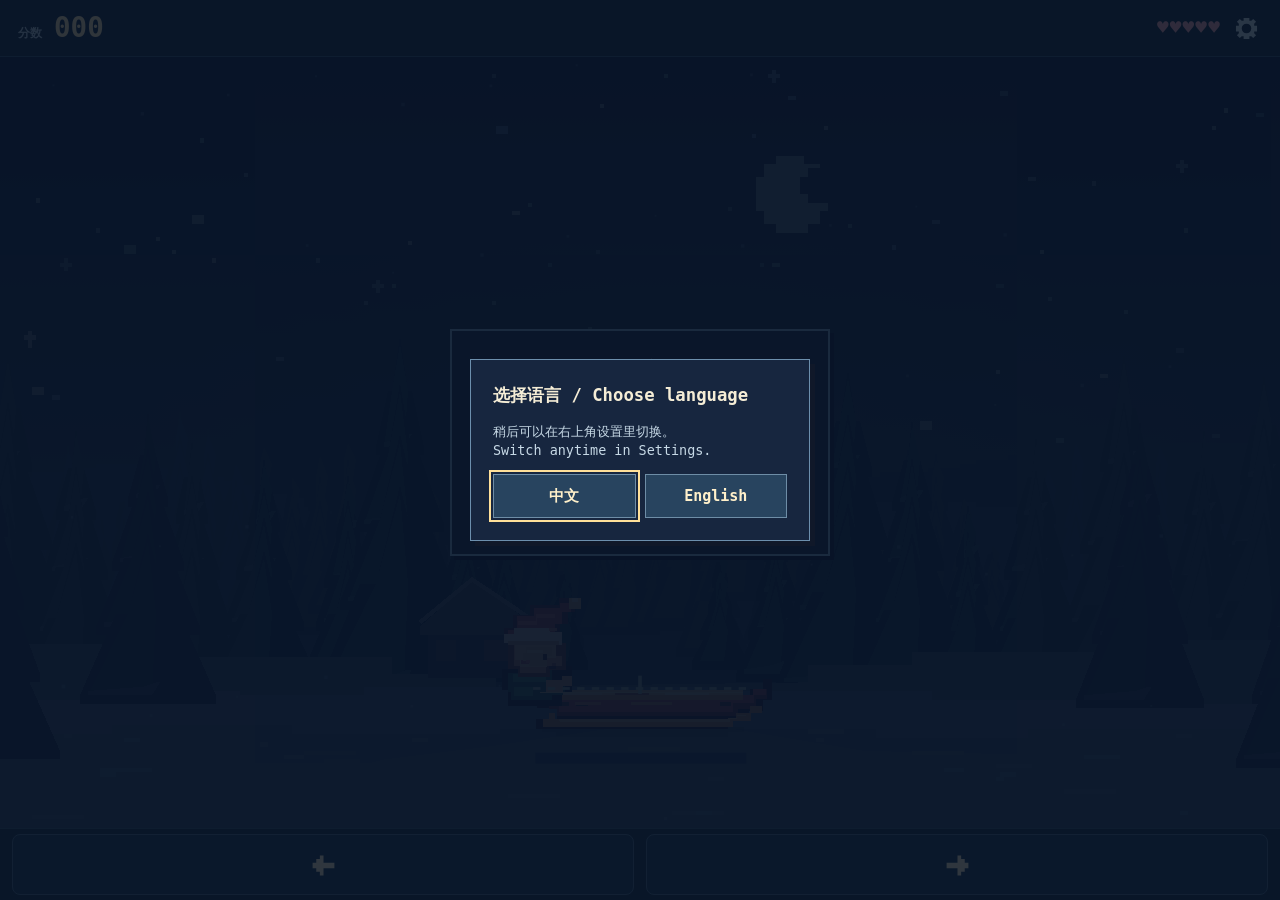
==== index.html @ 5250fb51 "Release bilingual Gingerbread Builder and its winter village finale" ====
<!doctype html>
<html lang="zh-CN"><head><meta charset="utf-8"><meta name="viewport" content="width=device-width,initial-scale=1,viewport-fit=cover"><meta name="theme-color" content="#11162b"><meta name="description" content="推着小精灵的雪橇，在雪夜垒起一棵圣诞树。"><title>松针雪夜 · 垒树挑战</title><link rel="icon" href="./assets/pixel-leaf.svg" type="image/svg+xml"><link rel="stylesheet" href="./style.css?v=gingerbread-20"><script defer src="./game-core.js?v=journey-18"></script><script defer src="./locale.js?v=gingerbread-20"></script><script defer src="./share.js?v=quiet-17"></script><script defer src="./journey-finale.js?v=journey-18"></script><script defer src="./game.js?v=gingerbread-20"></script></head>
<body><main class="shell" id="shell">
<header class="mast"><h1 class="brand" data-l10n="brand">松针雪夜</h1><details id="settingsMenu" class="settings-menu"><summary id="settingsToggle" data-l10n-aria="settings" aria-label="设置"><svg viewBox="0 0 24 24" width="23" height="23" aria-hidden="true"><path fill="currentColor" d="M9 1h6v3h2l2-2 3 3-2 2v2h3v6h-3v2l2 2-3 3-2-2h-2v3H9v-3H7l-2 2-3-3 2-2v-2H1V9h3V7L2 5l3-3 2 2h2zm3 6a5 5 0 1 0 0 10 5 5 0 0 0 0-10"/></svg></summary><div class="settings"><button class="help-toggle" type="button" id="helpToggle" aria-expanded="false" aria-controls="rules"><span data-l10n="help">玩法</span></button><label class="sense" for="sensitivity"><span data-l10n="sensitivity">灵敏度</span> <select id="sensitivity" data-l10n-aria="sensitivity"><option value="low" data-l10n="low">低</option><option value="medium" selected data-l10n="medium">标准</option><option value="high" data-l10n="high">高</option></select></label><button id="languageToggle" class="language-toggle" type="button" aria-label="选择语言" data-l10n-aria="language" aria-haspopup="dialog" aria-controls="languagePicker" aria-expanded="false"><span aria-hidden="true">🌐</span><span id="languageBadge" aria-hidden="true">中</span></button><button id="sound" class="sound" type="button" aria-pressed="false" aria-label="打开声音">♫ <span>静音</span></button><button type="button" id="focusToggle" class="focus-toggle" aria-pressed="false" aria-label="打开放大模式">↗</button></div></details></header>
<section class="stage">
<div class="play">
<div class="frame">
<div class="screen" id="screen" data-scene="0">
<div class="journey-scenes" aria-hidden="true"><span class="journey-land journey-forest"></span><span class="journey-land journey-bridge"></span><span class="journey-land journey-village"></span><span class="journey-lit journey-forest-lit"></span><span class="journey-lit journey-bridge-lit"></span><span class="journey-lit journey-village-lit"></span></div>
<div class="readout"><div class="hud" aria-label="游戏状态" data-l10n-aria="hud"><div><span data-l10n="score">分数</span><b id="score">000</b></div><div><span data-l10n="combo">连击</span><b id="combo">0<span> / 4</span></b></div><div><span data-l10n="levels">层数</span><b id="progress">0<span> 层</span></b></div><div><span data-l10n="wobble">晃动</span><b id="risk">0<span>%</span></b></div></div>
<div class="chapter"><span id="hearts" aria-label="生命 5">♥♥♥♥♥</span><span id="wind">无风</span><b id="chapter">稳稳起步</b></div>
</div>

<button type="button" id="focusLanguageToggle" class="language-toggle focus-language" aria-label="选择语言" data-l10n-aria="language" aria-haspopup="dialog" aria-controls="languagePicker" aria-expanded="false"><span aria-hidden="true">🌐</span><span id="focusLanguageBadge" aria-hidden="true">中</span></button>
<div id="skillTip" class="skill-tip" role="status" aria-live="polite" aria-atomic="true" hidden><span id="skillTipIcon" aria-hidden="true"></span><div><strong id="skillTipTitle"></strong><small id="skillTipText"></small></div></div>
<div id="riskHint" class="risk-hint" role="status" aria-live="polite" aria-atomic="true" hidden></div>
<div class="buffs" id="buffs" hidden aria-hidden="true"></div>
<canvas id="field" aria-label="游戏场地：按左右键移动雪橇，用树顶接住松枝" data-l10n-aria="field" width="640" height="420"></canvas>
<div class="banner" id="banner" hidden aria-hidden="true"></div><div id="eventHud" class="event-hud" role="status" aria-live="polite" aria-atomic="true" hidden></div>
<canvas id="journeyFinale" width="640" height="420" aria-hidden="true" hidden></canvas>
<button id="skipFinale" class="skip-finale" type="button" data-l10n="skipFinale" hidden>跳过动画</button>
<div class="panel" id="panel"><div class="card">
<div id="panelIcon" class="panel-icon" hidden aria-hidden="true">✦</div>
<p id="panelTag" class="panel-tag" hidden></p>
<h2 id="panelTitle" data-l10n="readyTitle">垒得越高越好</h2>
<div id="resultScore" class="result-score" hidden><strong id="resultScoreValue">0</strong><span data-l10n="scoreUnit">分</span></div>
<p id="panelText" data-l10n="readyText">移动树顶，对准落下的松叶。</p>
<button id="start" type="button"><span data-l10n="start">开始垒树</span> <span aria-hidden="true">↗</span></button>
<a id="gingerbreadHome" class="workshop-home gingerbread-home" href="./gingerbread/" data-l10n="gingerbreadGame">搭姜饼屋</a>
<button id="workshopHome" class="workshop-home" type="button" aria-haspopup="dialog" aria-controls="workshopDialog" data-l10n="workshop">造树工坊</button>
<div id="shareActions" class="share-actions" hidden>
<button id="saveTree" type="button" aria-disabled="true"><span data-l10n="save">保存我的树</span></button>
<button id="shareTree" type="button" aria-disabled="true"><span data-l10n="share">分享</span></button>
</div>
<p id="shareStatus" class="share-status" role="status" hidden></p>
<label id="shareLinkLabel" class="share-link" hidden><span data-l10n="copy">复制游戏链接</span>
<input id="shareLink" type="url" readonly spellcheck="false">
</label>

<p id="panelFine" class="panel-fine"></p>
</div><canvas id="settlementTree" width="520" height="610" hidden aria-hidden="true"></canvas></div></div>
<div class="controls" id="controls"><button id="left" type="button" aria-label="向左移动" data-l10n-aria="left"><svg viewBox="0 0 16 16" aria-hidden="true"><path fill="currentColor" d="M2 7h2V5h2V3h2v4h6v3H8v4H6v-2H4v-2H2z"/></svg></button><p><span class="deskHint"><span data-l10n="keyboard">键盘</span> <kbd>←</kbd> <kbd>→</kbd> <span data-l10n="or">或</span> <kbd>A</kbd> <kbd>D</kbd></span><span class="touchHint" data-l10n="touch">点按或长按下方左右箭头</span></p><button id="right" type="button" aria-label="向右移动" data-l10n-aria="right"><svg viewBox="0 0 16 16" aria-hidden="true"><path fill="currentColor" d="M14 7h-2V5h-2V3H8v4H2v3h6v4h2v-2h2v-2h2z"/></svg></button></div>
</div><div class="footer"><span id="best">最高 0 层 · 最高 0 分</span></div><div id="announcer" class="sr" role="status"></div>
</div><aside class="rules" id="rules" hidden aria-labelledby="rulesTitle">
<div class="rail-head"><h2 id="rulesTitle" data-l10n="help">玩法</h2><button type="button" id="helpClose" aria-label="收起玩法" data-l10n-aria="closeHelp">×</button></div>
<div class="rule"><span class="badge leaf">✿</span><span><b data-l10n="rule1">树顶接叶</b><small data-l10n="rule1body">手机用下方箭头；松枝接得越准，分越高</small></span></div>
<div class="rule"><span class="badge coal">◒</span><span><b data-l10n="rule2">别让树倒</b><small data-l10n="rule2body">松叶漏接 −10 分、−1 心</small></span></div>
<div class="rule"><span class="badge light">✦</span><span><b data-l10n="rule3">4 连准触发彩灯雨</b><small data-l10n="rule3body">平时也会掉灯串；接住可挂树、加分并稳固</small></span></div>
<div class="rule"><span class="badge power-icon">◇</span><span><b data-l10n="rule4">压缩 · 加宽 · 吸附</b><small data-l10n="rule4body">用树顶接住道具，漏接不扣分</small></span></div>
<div class="rule"><span class="badge light">♢</span><span><b data-l10n="rule5">200 分后 · 随机访客</b><small data-l10n="rule5body">小心反转和冷色驯鹿；圣诞老人会推正树底</small></span></div>
</aside>
</section></main>
<dialog id="workshopDialog" class="workshop-dialog" aria-labelledby="workshopTitle">
  <header><div><h2 id="workshopTitle" data-l10n="workshop">造树工坊</h2><p id="workshopStatus">自由搭树，不计分。</p></div><button id="workshopBack" type="button">返回首页</button></header>
  <iframe id="workshopFrame" title="造树工坊" data-l10n-title="workshop"></iframe>
</dialog>
<dialog id="languagePicker" class="language-picker" aria-labelledby="languageTitle">
  <h2 id="languageTitle">选择语言 <span lang="en">/ Choose language</span></h2>
  <p>稍后可以在右上角设置里切换。<br><span lang="en">Switch anytime in Settings.</span></p>
  <div class="language-options"><button type="button" id="languageZH" lang="zh-CN">中文</button><button type="button" id="languageEN" lang="en">English</button></div>
  <button type="button" id="languageBack" class="language-back" data-l10n="cancel" hidden>返回</button>
</dialog></body></html>
---- style.css ----
:root {
  color-scheme: dark;
  --night: #11162b; --panel: #17253d; --tile: #1b3048; --rim: #5a7da1;
  --muted: #b4cddd; --ink: #fff1cb; --amber: #ffbd72; --ice: #a5cceb; --mint: #b8edbc;
  font-family: "Noto Sans Mono CJK SC","PingFang SC","Microsoft YaHei",ui-monospace,monospace;
}
*{box-sizing:border-box}
body{margin:0;min-height:100dvh;color:var(--ink);background:radial-gradient(ellipse at 80% 25%,#202642 0%,transparent 55%),#11162b;font-size:15px;line-height:1.52}
button{font:inherit;cursor:pointer}button:focus-visible{outline:3px solid #ffd18f;outline-offset:3px}
.shell{width:min(1240px,100%);padding:20px 45px 28px;margin:0 auto}
.mast{display:flex;justify-content:space-between;align-items:center;gap:12px;border-bottom:1px solid #3c4d72;padding-bottom:13px}
.brand{font-size:.78rem;letter-spacing:.16em;font-weight:750;color:var(--ice)}
.sound{min-height:36px;padding:3px 9px;border:1px solid #567497;color:var(--ink);background:#1b3048;white-space:nowrap;box-shadow:2px 2px 0 #0c172a;font-size:.72rem}
.stage{display:grid;grid-template-columns:minmax(215px,.64fr) minmax(0,1.66fr);gap:clamp(24px,4.7vw,66px);align-items:center;padding-top:clamp(23px,5vh,58px)}
.intro h1{font-size:clamp(2.7rem,5.8vw,5.3rem);font-weight:950;line-height:1.05;margin:0;letter-spacing:-.045em;color:var(--ink);text-shadow:4px 4px 0 #315381}
.intro h1 span{display:block;color:#a6cdeb}.dek{color:var(--muted);margin:18px 0 23px;font-size:clamp(.9rem,1.23vw,1.1rem)}
.rules{padding-top:11px;border-top:1px solid #3c5173}.rules h2{font-size:.77rem;color:var(--ice);margin:0 0 8px;letter-spacing:.18em}
.rule{display:flex;align-items:center;gap:9px;margin:7px 0;font-size:.78rem;line-height:1.26}.rule small{display:block;color:var(--muted);font-size:.67rem;margin-top:3px}
.badge{display:grid;place-items:center;flex:none;width:26px;height:26px;background:#233847;color:var(--mint);border:1px solid #5b957e}.badge.coal{background:#292b47;border-color:#777aac;color:#d5d8fc}.badge.light,.badge.power-icon{background:#3e353d;color:var(--amber);border-color:#986f64}
.play{min-width:0}.frame{border:1px solid var(--rim);background:var(--panel);padding:9px;box-shadow:5px 5px 0 #0c1425,0 15px 42px #090d19a0}
.hud{display:grid;grid-template-columns:repeat(4,minmax(0,1fr));gap:6px;margin-bottom:6px}
.hud>div{padding:5px 6px;background:var(--tile);border:1px solid #55789c;min-width:0;overflow:hidden}
.hud>div>span{display:block;color:#bad2e6;font-size:.67rem;font-weight:700}.hud b{font:bold clamp(.99rem,2.11vw,1.46rem)/1.16 ui-monospace,monospace;color:var(--ink);font-variant-numeric:tabular-nums}.hud b span{font-size:.62em;color:#c9dded;white-space:nowrap}.hud>div:nth-child(2) b,.hud>div:nth-child(4) b{color:var(--amber)}.hud b[data-alert=warn]{color:#ffe286}.hud b[data-alert=high]{color:#ffa995}
.chapter{display:flex;align-items:center;justify-content:space-between;min-height:27px;padding:3px 6px;background:#1d2b47;color:#bad5e8;font-size:.68rem;letter-spacing:.04em;margin-bottom:3px}.chapter b{color:#f9d492}.chapter #hearts{color:#ffaaaa;white-space:nowrap;letter-spacing:.08em}
.screen{position:relative;overflow:hidden;border:1px solid #6185a7;background:#1d355a url('./assets/pixel-forest.svg') center bottom/100% 100% no-repeat;image-rendering:pixelated}
.screen[data-stage="1"]{background-color:#426ea8;background-blend-mode:luminosity}.screen[data-stage="2"]{background-color:#47407d;background-blend-mode:luminosity}.screen[data-stage="3"]{background-color:#614c95;background-blend-mode:luminosity}
.screen canvas{display:block;width:100%;height:auto;aspect-ratio:640 / 420;touch-action:none;image-rendering:pixelated}
.panel{position:absolute;inset:0;display:grid;place-items:center;background:#0d153d96;padding:12px}.panel[hidden],.banner[hidden],.buffs[hidden]{display:none}
.card{background:#192a47;text-align:center;max-width:min(360px,95%);border:2px solid #7b9fc0;box-shadow:4px 4px 0 #0e1534;padding:clamp(11px,2.2vw,22px) clamp(13px,3vw,28px)}
.panel-icon[hidden],.panel-tag[hidden],.panel-fine:empty{display:none}.card h2{font-size:clamp(1.09rem,2.1vw,1.65rem);line-height:1.26;margin:3px 0;color:#ffebc0}.card #panelText{font-size:clamp(.75rem,1.2vw,.93rem);color:#c2d9ec;margin:6px 0 11px}.card button{min-height:42px;border:1px solid #ffdf9d;background:#ffbf75;color:#181f33;box-shadow:3px 3px 0 #936758;font-weight:900;padding:6px 13px}.card button:hover{background:#ffd797}.card button span{margin-left:7px}.panel-fine{font-size:.69rem;color:var(--muted);margin:10px 0 0}
.banner{position:absolute;top:8px;left:50%;transform:translateX(-50%);max-width:calc(100% - 14px);white-space:nowrap;border:1px solid #a8c4de;background:#192945;color:#ffcb7d;font-size:.77rem;font-weight:800;padding:4px 8px;box-shadow:3px 3px 0 #0f1733;pointer-events:none;z-index:1}
.buffs{display:flex;flex-direction:column;align-items:flex-start;gap:3px;position:absolute;z-index:1;top:6px;left:6px;pointer-events:none}.buffs span{font-size:.67rem;padding:2px 5px;color:#ffe6a4;border:1px solid #aa8c66;background:#1b2b47}.buffs .magnet{color:#b4f4d6;border-color:#7da9ac}.buffs:not([hidden]) + canvas + .banner{top:38px}
.controls{display:grid;grid-template-columns:125px minmax(0,1fr) 125px;gap:8px;align-items:center;margin-top:7px}.controls button{min-height:48px;font-weight:900;font-size:1.58rem;color:#ffebc2;background:#345a80;border:1px solid #678ab2;box-shadow:3px 3px 0 #526276;touch-action:none;user-select:none;display:grid;place-items:center}.controls button:hover,.controls button.held{background:#4b7195}.controls button.held{transform:translate(2px,2px);box-shadow:1px 1px 0 #526276}.controls svg{width:22px;height:22px;pointer-events:none}.controls p{font-size:.68rem;color:var(--muted);margin:0;text-align:center}.touchHint{display:none}kbd{color:#e2edf4;background:#30496a;border:1px solid #6c88aa;padding:1px 3px;font:inherit}.footer{display:flex;justify-content:flex-end;color:var(--ice);font-size:.67rem;margin-top:7px}.sr{position:absolute;width:1px;height:1px;padding:0;margin:-1px;overflow:hidden;clip:rect(0,0,0,0);white-space:nowrap;border:0}
@media(max-width:770px){
  .shell{padding:11px 14px 18px;max-width:570px}.mast{padding-bottom:6px}.brand{font-size:.68rem}.sound{min-height:32px}
  .stage{display:flex;flex-direction:column;align-items:stretch;gap:7px;padding-top:7px}.intro{display:contents}
  .intro h1{order:0;font-size:clamp(2rem,7vw,3.3rem);letter-spacing:.05em;text-shadow:3px 3px 0 #345379}.intro h1 span{display:inline}.dek{order:1;margin:0;font-size:.77rem}.dek br{display:none}
  .play{order:2}.rules{order:3}.rules h2{margin-bottom:4px}.rule{margin:4px 0}
  .frame{padding:6px;box-shadow:3px 3px 0 #0c1425,0 11px 30px #090d1970}.hud{gap:4px}.hud>div{padding:4px 4px}.hud>div>span{font-size:.61rem}
  .screen canvas{aspect-ratio:640 / 512}
  .controls{grid-template-columns:minmax(0,1fr) minmax(0,1fr);gap:6px;margin-top:6px}
  .controls #left{grid-column:1}.controls #right{grid-column:2}.controls button{min-height:60px;width:100%;font-size:1.65rem;font-weight:800}
  .controls p{grid-row:2;grid-column:1/-1}.controls .touchHint{display:inline}.controls .deskHint{display:none}
  .buffs span{font-size:.60rem}.banner{font-size:.69rem}
}
@media(max-width:350px){.shell{padding-inline:8px}.frame{padding:5px}.chapter{padding-inline:4px;letter-spacing:0}.hud b span{font-size:.52em}}
@media(pointer:coarse){.controls{grid-template-columns:minmax(0,1fr) minmax(0,1fr)}.controls #left{grid-column:1}.controls #right{grid-column:2}.controls button{min-height:60px;width:100%}.controls p{grid-row:2;grid-column:1/-1}.controls .touchHint{display:inline}.controls .deskHint{display:none}}
.settings{display:flex;align-items:center;gap:8px}.sense{display:flex;align-items:center;gap:5px;color:var(--ice);font-size:.72rem;white-space:nowrap}.sense select{min-height:35px;background:#1b3048;border:1px solid #567497;color:var(--ink);font-family:inherit;font-size:.74rem;font-weight:700;padding:3px 4px}.sense select:focus-visible{outline:2px solid #ffd18f;outline-offset:2px}.screen{background-size:100% calc(100% + 32px);background-position:center calc(100% + var(--pan,0px))}.controls button{touch-action:none}
@media(max-width:770px){.sense{font-size:.67rem}.sense select{min-height:32px}}

/* Focus layout: the stage, not the copy, owns the viewport. */
html,body{width:100%;height:100%;overflow:hidden;overscroll-behavior:none}body{background:#10172a}
.shell{width:100%;height:100vh;height:100dvh;max-width:none;margin:0;display:grid;grid-template-rows:auto minmax(0,1fr);padding:0;isolation:isolate}
.mast{position:relative;z-index:5;margin:0;padding:calc(4px + env(safe-area-inset-top,0px)) max(10px,env(safe-area-inset-right,0px)) 4px max(10px,env(safe-area-inset-left,0px));height:auto;min-height:42px;background:#17253e;border-color:#385674;gap:5px}
.mast .brand{margin:0;color:#f5f0d8;font-size:.87rem;letter-spacing:.05em;white-space:nowrap}.settings{gap:6px}.settings label{gap:3px}.settings button,.sense select{min-height:33px}.help-toggle,.rail-head button,.focus-toggle{border:1px solid #6086a7;color:var(--ink);background:#223f5d;padding:2px 8px;font-size:.76rem}
.stage{display:grid;grid-template-columns:minmax(0,1fr);gap:0;align-items:stretch;min-height:0;padding:0;position:relative}
.play{grid-area:1/1;margin:0;min-height:0;min-width:0;display:block}
.frame{height:100%;display:grid;grid-template-rows:minmax(0,1fr) auto;gap:0;border:0;background:#1a2d46;padding:0;box-shadow:none;min-height:0}
.screen{min-height:0;height:100%;border:0;overflow:hidden;background-color:#173050}
.screen canvas{width:100%;height:100%;min-height:0;aspect-ratio:auto;position:absolute;inset:0;display:block;touch-action:none}
.readout{position:absolute;top:8px;left:50%;transform:translateX(-50%);width:min(470px,calc(100% - 120px));z-index:3;pointer-events:none}
.hud{margin:0;gap:4px}.hud>div{padding:3px 6px;background:#142841e6;text-align:center;border-color:#54779c}.hud>div>span{font-size:.60rem}.hud b{font-size:clamp(.96rem,2.6vw,1.35rem)}
.chapter{padding:2px 3px;background:#132844b0;margin:2px 0 0;justify-content:space-between;gap:4px;min-height:22px}.chapter b{font-size:.62rem;color:#b5e7c1}.chapter #hearts{font-size:.74rem}
.focus-toggle{position:absolute;right:max(9px,env(safe-area-inset-right,0px));top:8px;z-index:4;width:43px;height:42px;font-size:1.25rem;padding:0}
.buffs{top:77px;left:9px;z-index:2}.banner,.buffs:not([hidden]) + canvas + .banner{top:78px;z-index:2}
.panel{z-index:2}.card{max-width:min(380px,92%)}.panel[hidden]{display:none}
.controls{display:grid;grid-template-columns:minmax(0,1fr) auto minmax(0,1fr);gap:7px;margin:0;padding:5px max(10px,env(safe-area-inset-right,0px)) calc(5px + env(safe-area-inset-bottom,0px)) max(10px,env(safe-area-inset-left,0px));background:#18273f;border-top:1px solid #527699}
.controls button{min-height:52px;min-width:0;width:100%;background:#31577e}.controls p{grid-column:auto;grid-row:auto;margin:0}.controls #left,.controls #right{grid-column:auto}
.footer{position:absolute;z-index:1;pointer-events:none;left:50%;transform:translateX(-50%);bottom:calc(64px + env(safe-area-inset-bottom,0px));margin:0;white-space:nowrap;font-size:.65rem;padding:2px 5px;background:#19344fd9;color:#f2efd6}
.rules[hidden]{display:none}.rules{grid-column:2;margin:0;padding:12px 12px 18px;background:#182741;color:#fff1cb;border:0;border-left:1px solid #53779a;overflow:auto;z-index:6}
.rail-head{display:flex;align-items:center;justify-content:space-between;gap:10px;padding-bottom:9px;border-bottom:1px solid #4d6f91;margin-bottom:13px}.rail-head h2{margin:0}.rail-head button{min-height:36px;min-width:38px;font-size:1.18rem}.rules .rule{margin:10px 0}
@media(min-width:900px){.shell.help-open:not(.focus-view) .stage{grid-template-columns:minmax(0,1fr) 230px}}
@media(max-width:899px){.rules{position:absolute;inset:0 0 auto auto;width:min(287px,100%);max-height:100%;box-shadow:-12px 15px 35px #0e1a2ebd}}
.focus-view{grid-template-rows:minmax(0,1fr)}.focus-view .mast{display:none}
.focus-view .screen .readout,.focus-view .screen .focus-toggle{top:calc(8px + env(safe-area-inset-top,0px))}
.focus-view .screen .buffs,.focus-view .screen .banner{top:calc(78px + env(safe-area-inset-top,0px))}
@media(max-width:620px){
 .mast .brand{font-size:.80rem}.settings button{padding-inline:6px;font-size:.68rem}.settings .sense{font-size:.65rem}.settings .sense select{font-size:.67rem}
 .readout{left:max(7px,env(safe-area-inset-left,0px));transform:none;width:calc(100% - 63px - env(safe-area-inset-right,0px) - env(safe-area-inset-left,0px));top:6px}
 .hud>div{padding:3px 2px}.hud b span{font-size:.54em}.chapter #wind{font-size:.60rem}
 .focus-toggle{top:6px;right:max(7px,env(safe-area-inset-right,0px))}
 .buffs{top:71px;left:6px}.banner,.buffs:not([hidden]) + canvas + .banner{top:98px}
 .controls{grid-template-columns:minmax(0,1fr) minmax(0,1fr);gap:8px;padding-top:4px;padding-bottom:calc(4px + env(safe-area-inset-bottom,0px))}
 .controls #left{grid-column:1}.controls #right{grid-column:2}.controls p{display:none}.controls button{min-height:61px}
 .footer{bottom:calc(74px + env(safe-area-inset-bottom,0px))}
}
@media(max-width:350px){.chapter b{display:none}.settings .sense{font-size:0}.settings .sense select{font-size:.7rem}.settings .sense>span{font-size:.62rem}}
@media(max-height:470px) and (orientation:landscape){.mast{min-height:34px;padding-top:calc(2px + env(safe-area-inset-top,0px));padding-bottom:2px}.controls button{min-height:45px}.footer{bottom:calc(57px + env(safe-area-inset-bottom,0px))}}
.buffs .stable{color:#ffd98a;border-color:#d5ab6b}.buffs:has(.stable){width:calc(100% - 18px);flex-direction:row;flex-wrap:wrap}

/* V9 settlement remains usable in short landscape and with mobile safe-area. */
.panel.settlement-panel{overflow-y:auto;overscroll-behavior:contain;place-items:safe center;padding-block:9px}
.panel.settlement-panel .card{width:min(390px,100%);max-width:100%;padding:10px 12px;background:#192c46f7}
.panel.settlement-panel #panelTitle{margin-bottom:6px}
.panel.settlement-panel #panelText{margin:6px 0 9px;color:#ffcf89;font-weight:800}
#settlementTree{display:block;width:100%;height:clamp(58px,27dvh,184px);border:1px solid #617e9c;background:#163054}
#settlementTree[hidden],.share-actions[hidden],.share-status[hidden],.share-link[hidden]{display:none}
.share-actions{display:grid;grid-template-columns:minmax(0,1.55fr) minmax(0,1fr);gap:7px;margin:0 0 6px}
.share-actions button{min-height:44px;padding-inline:4px;font-size:.85rem}
.share-actions #shareTree{background:#345676;color:#f6ecd7;border-color:#87a8bf;box-shadow:3px 3px 0 #1d2e43}
.share-actions #shareTree:hover{background:#427099}
.share-actions button[aria-disabled="true"]{opacity:.63;cursor:default}
.panel.settlement-panel #start{min-height:44px;background:transparent;border-color:transparent;color:#c5d9eb;box-shadow:none;font-size:.80rem;text-decoration:underline}
.panel.settlement-panel #start:hover{color:#fff2d1}
.panel.settlement-panel .panel-fine{margin-top:2px}
.share-status{font-size:.73rem;margin:5px 0;line-height:1.4;color:#d5e6ee}
.share-link{display:flex;flex-direction:column;gap:3px;font-size:.73rem;text-align:left;margin:4px 0 6px}
.share-link input{background:#12253e;border:1px solid #87a8bf;color:#fff1cb;width:100%;font:inherit;padding:5px;min-height:34px}
@media(max-height:460px) and (orientation:landscape){
 .panel.settlement-panel .card{padding:5px 10px}
 #settlementTree{height:clamp(52px,20dvh,104px)}
 .panel.settlement-panel #panelTag,.panel.settlement-panel #panelIcon,.panel.settlement-panel #panelFine{display:none}
}

.event-hud{position:absolute;right:12px;top:120px;z-index:4;max-width:calc(100% - 24px);padding:7px 10px;border:1px solid #baffab;color:#e6ffcd;background:#202a3ef5;box-shadow:2px 2px #0a192b;font-size:clamp(.67rem,2.7vw,.87rem);font-weight:800;line-height:1.2;pointer-events:none}
.event-hud[hidden]{display:none}
.event-hud[data-kind="gold"],.event-hud[data-kind="santa"]{border-color:#fada91;color:#ffe7ad}
.event-hud[data-kind="blue"]{border-color:#a5cfff;color:#ebf7ff}
@media(max-height:530px) and (min-width:641px){.event-hud{top:86px}}

/* A warm pool behind the snow and stacked sprites, not over the catch guide or HUD. */
.screen::before{content:"";position:absolute;inset:0;pointer-events:none;background:radial-gradient(ellipse 66% 66% at 48% 71%,#ebb07833 0%,#f0aa7500 100%)}

/* Language selection is available without leaving a run, including in focus mode. */
.language-toggle{display:inline-flex;align-items:center;justify-content:center;gap:3px;min-height:33px;padding:0 6px;border:1px solid #567497;background:#192e48;color:#eef0da;font-size:.7rem;font-weight:800;white-space:nowrap}
.language-toggle:focus-visible,.language-picker button:focus-visible{outline:2px solid #ffe099;outline-offset:2px}
.focus-language{display:none}
.focus-view .focus-language{display:inline-flex;position:absolute;z-index:4;right:max(8px,env(safe-area-inset-right,0px));top:calc(48px + env(safe-area-inset-top,0px));min-width:35px;min-height:29px;padding:0 4px;flex-direction:column;gap:0;line-height:1}
.language-picker{margin:auto;max-width:calc(100% - 28px);width:340px;box-sizing:border-box;padding:22px;color:#f5edd6;background:#17263f;border:1px solid #6c8fad;box-shadow:5px 5px 0 #101829;font-family:inherit}
.language-picker::backdrop{background:#081426d6}
.language-picker h2{margin:0;font-size:1.08rem}.language-picker p{line-height:1.45;color:#c7d9e6;font-size:.84rem}
.language-options{display:grid;grid-template-columns:1fr 1fr;gap:9px}.language-options button,.language-back{min-height:44px;color:#fff0ca;background:#28445f;border:1px solid #6e8da6;font:inherit;font-weight:750}
.language-back{margin-top:10px;padding:0 12px}.language-back[hidden]{display:none}
html[lang="en"] .mast .brand{letter-spacing:0}
@media(max-width:420px){
 .mast .settings{gap:4px}.mast .brand{min-width:0;overflow:hidden;text-overflow:ellipsis}
 html[lang="en"] .mast .sound span{display:none}
 html[lang="en"] .sense>span{display:none}
 .language-toggle{min-width:38px}
}

.language-options button[aria-pressed="true"]{border-color:#ffda97;color:#fff7d9;background:#40516b}
.language-picker[data-fallback="true"][open]{position:fixed;z-index:9;inset:0;max-height:min-content;box-shadow:0 0 0 100vmax #081426d6,5px 5px #101829}

/* Long-pressing a direction should move the sled, not select the adjacent hints or record. */
.controls,.controls *,.footer,.footer *{-webkit-touch-callout:none;-webkit-user-select:none;user-select:none}

/* V17: keep the physical playfield untouched; the scenery fills its screen. */
:root{--v17-bg:#101d30;--v17-border:#354f67;--v17-gold:#ffc779}
.shell,.shell.focus-view{grid-template-rows:auto minmax(0,1fr)}
.mast,.focus-view .mast{display:flex;min-height:57px;padding:calc(4px + env(safe-area-inset-top,0px)) max(12px,env(safe-area-inset-right,0px)) 4px max(12px,env(safe-area-inset-left,0px));background:#142638;border-bottom-color:#355268;justify-content:flex-end}
.mast .brand{position:absolute;width:1px;height:1px;overflow:hidden;clip-path:inset(50%);white-space:nowrap}
.screen,.screen[data-stage]{background:#162c49 url('./assets/pixel-forest.svg') center bottom/cover no-repeat;background-blend-mode:normal}
@media (min-aspect-ratio:5/4) and (min-width:640px){
 .screen,.screen[data-stage]{background-image:url('./assets/pixel-winter-wide.svg?v=quiet-17');background-size:100% 100%}
}
.screen::before{background:radial-gradient(ellipse 64% 53% at 53% 77%,#ebae731c,transparent 100%)}
.readout,.focus-view .screen .readout{position:fixed;inset:calc(4px + env(safe-area-inset-top,0px)) max(59px,calc(54px + env(safe-area-inset-right,0px))) auto max(18px,env(safe-area-inset-left,0px));transform:none;width:auto;height:48px;display:flex;align-items:center;justify-content:space-between;z-index:8;gap:8px}
.hud{margin:0;display:block}.hud>div{display:flex;align-items:baseline;gap:12px;background:none;border:0;padding:0;text-align:left}
.hud>div:not(:first-child),.chapter #wind,.chapter #chapter,.focus-view .screen .focus-language,.focus-language,.footer{display:none}
.hud>div>span{font-size:.76rem;color:#bdd1db;white-space:nowrap}.hud b{font-size:clamp(1.42rem,2.5vw,1.72rem);color:#ffe4a9}
.chapter{margin:0;padding:0;background:none}.chapter #hearts{font-size:clamp(.95rem,3.7vw,1.21rem);color:#ffa9ae;letter-spacing:.06em}
.settings-menu{margin:0;position:relative}.settings-menu summary{display:grid;place-items:center;width:44px;height:44px;cursor:pointer;list-style:none;border:1px solid transparent;color:#dbe8ed;border-radius:6px}
.settings-menu summary::-webkit-details-marker{display:none}.settings-menu summary:hover,.settings-menu[open] summary{background:#203650;border-color:#577891}
.settings-menu summary:focus-visible{outline:2px solid #ffe099;outline-offset:2px}
.settings-menu .settings{position:absolute;right:0;top:calc(100% + 7px);z-index:10;display:grid;grid-template-columns:repeat(2,minmax(0,1fr));width:min(275px,calc(100vw - 24px));padding:10px;border:1px solid #536f88;border-radius:8px;background:#172c43;box-shadow:0 10px 30px #07111fc7;gap:8px}
.settings-menu:not([open]) .settings{display:none}
.settings-menu .settings button,.settings-menu select{width:100%;min-height:43px;color:#fff1cb;background:#203d58;border:1px solid #5b7991;font-size:.83rem;box-shadow:none}
.settings-menu .sense{grid-column:1/-1;justify-content:space-between;font-size:.86rem;padding:0 1px}
.settings-menu .sense>span,html[lang="en"] .settings-menu .sense>span,html[lang="en"] .settings-menu .sound span{display:inline;font-size:inherit}
.settings-menu .sense select{width:auto;min-width:88px}.settings-menu #focusToggle{position:static;inset:auto;z-index:auto;min-width:0;display:block;height:auto}
.shell.help-open:not(.focus-view) .stage{grid-template-columns:minmax(0,1fr)}
.rules{position:absolute;inset:8px 10px auto auto;z-index:9;width:min(310px,calc(100% - 20px));max-height:calc(100% - 16px);border:1px solid #53779a;border-radius:8px;box-shadow:0 12px 32px #07111fb7}
.controls{grid-template-columns:repeat(2,minmax(0,1fr));padding-inline:max(12px,env(safe-area-inset-left,0px)) max(12px,env(safe-area-inset-right,0px));gap:12px;background:#132437;border-color:#344f67}
.controls p{display:none}.controls button{border-radius:8px;border-color:#48647f;background:#1b354b;box-shadow:none;min-height:61px}
.controls button:hover,.controls button.held{background:#315471}.controls button.held{transform:none;box-shadow:inset 0 2px #081a2d}
.controls svg{width:29px;height:29px}
.skill-tip{--skill-accent:#a9efd7;position:absolute;z-index:7;top:16px;left:50%;transform:translateX(-50%);display:flex;align-items:center;gap:10px;width:max-content;max-width:calc(100% - 24px);padding:6px 11px;border:1px solid var(--skill-accent);border-radius:7px;color:var(--skill-accent);background:#142e3aee;pointer-events:none;line-height:1.3}
.skill-tip[hidden],.risk-hint[hidden],.result-score[hidden]{display:none}
.skill-tip>span{font:bold 1.24rem ui-monospace,monospace}.skill-tip>div{display:flex;flex-wrap:wrap;align-items:baseline;gap:2px 8px}.skill-tip strong,.skill-tip small{font-size:.77rem}.skill-tip small{color:#eff4e5}
.skill-tip[data-kind="compress"]{--skill-accent:#ffc1c8}.skill-tip[data-kind="wide"],.skill-tip[data-kind="stable"]{--skill-accent:#ffdf99}
.risk-hint{position:absolute;left:clamp(84px,var(--risk-x,50%),calc(100% - 84px));top:clamp(59px,var(--risk-y,51%),calc(100% - 15px));z-index:6;transform:translate(-50%,-100%);max-width:calc(100% - 18px);border:1px solid #f5c076;background:#342b31f0;color:#ffdb9d;padding:3px 9px;border-radius:5px;font-size:.74rem;font-weight:800;text-align:center;white-space:nowrap;pointer-events:none}
.risk-hint[data-kind="high"]{border-color:#ff9f8c;background:#542f2cf5;color:#ffe5c3}
.buffs,.focus-view .screen .buffs{left:12px;top:49px}.banner,.buffs:not([hidden]) + canvas + .banner,.focus-view .screen .banner{top:76px}.event-hud{top:101px}
.is-settlement .frame{grid-template-rows:minmax(0,1fr)}
.is-settlement .controls,.is-settlement .readout,.is-settlement #field,.is-settlement .footer,.is-settlement .risk-hint,.is-settlement .skill-tip{display:none}
.is-settlement .mast{justify-content:space-between}.is-settlement .mast .brand{position:static;clip-path:none;width:auto;height:auto;color:#fff0d2;font-size:1rem;overflow:visible}
.panel.settlement-panel{position:absolute;display:grid;grid-template-columns:minmax(280px,440px) minmax(260px,610px);grid-template-areas:"summary tree";align-items:center;align-content:center;justify-content:center;gap:clamp(12px,4vw,82px);background:transparent;padding:18px clamp(18px,5vw,82px);z-index:4}
.panel.settlement-panel .card{grid-area:summary;width:100%;max-width:440px;justify-self:center;border:1px solid #587389;border-radius:12px;background:#0e1c2fec;box-shadow:0 12px 28px #101f3290;padding:clamp(14px,2.7vw,27px);text-align:left}
.panel.settlement-panel #panelIcon,.panel.settlement-panel #panelTag,.panel.settlement-panel #panelFine{display:none}
.panel.settlement-panel #panelTitle{font-size:1.12rem;font-weight:800;line-height:1.15;color:#ffdfac}
.result-score{display:flex;gap:.55em;align-items:baseline;margin:2px 0 .1em;color:#ffe4a9}.result-score strong{font:800 clamp(2.6rem,7vw,4.8rem)/1.18 ui-monospace,monospace}.result-score>span{font-size:1.03rem;color:#ecc285}
.panel.settlement-panel #panelText{color:#cbdde0;font-weight:500;margin:4px 0 13px;line-height:1.35}
.panel.settlement-panel #start{width:100%;margin:2px 0 8px;min-height:48px;background:var(--v17-gold);border:1px solid #ffcc83;border-radius:6px;text-decoration:none;color:#1a2a40;font-size:1rem;box-shadow:none}.panel.settlement-panel #start:hover{background:#ffda9b}.panel.settlement-panel #start span{display:none}
.panel.settlement-panel .share-actions{grid-template-columns:repeat(2,minmax(0,1fr));margin:0;gap:8px}
.panel.settlement-panel .share-actions button{background:#18354d;color:#e9e6d9;border:1px solid #54748c;box-shadow:none;border-radius:5px}.panel.settlement-panel .share-actions button:hover{background:#305171}
.panel.settlement-panel .share-actions button span{margin:0}
.screen #settlementTree{grid-area:tree;position:relative;inset:auto;width:100%;height:min(74dvh,700px);min-height:0;max-height:100%;border:0;background:transparent;justify-self:center;touch-action:auto}
.screen #settlementTree[hidden]{display:none}
@media(max-width:690px) and (orientation:portrait){
 .panel.settlement-panel{grid-template-columns:minmax(0,410px);grid-template-rows:minmax(130px,1fr) auto;grid-template-areas:"tree" "summary";align-content:stretch;gap:7px;padding:8px max(12px,env(safe-area-inset-right,0px)) max(10px,env(safe-area-inset-bottom,0px)) max(12px,env(safe-area-inset-left,0px))}
 .screen #settlementTree{height:min(100%,45dvh);align-self:end}.panel.settlement-panel .card{padding:12px 15px}.panel.settlement-panel #panelText{margin-bottom:8px}
 .result-score strong{font-size:clamp(2.45rem,12vw,3.55rem)}
}
@media(max-height:480px) and (orientation:landscape){
 .mast,.focus-view .mast{min-height:43px;padding-block:2px}.readout,.focus-view .screen .readout{top:2px;height:39px}.settings-menu summary{width:40px;height:39px}.controls button{min-height:45px}
 .panel.settlement-panel{grid-template-columns:minmax(0,360px) minmax(0,420px);padding:8px 14px;gap:14px}.panel.settlement-panel .card{padding:10px 13px}.panel.settlement-panel #start{min-height:43px;margin-bottom:5px}.panel.settlement-panel #panelText{margin:4px 0 6px}.result-score strong{font-size:2.65rem}.screen #settlementTree{height:64dvh}
}
/* Focus mode gives these pixels back to the arena without hiding settings. */
.shell.focus-view:not(.is-settlement){grid-template-rows:minmax(0,1fr)}
.focus-view:not(.is-settlement) .mast{position:fixed;top:0;right:0;min-height:0;background:transparent;border:0}
.focus-view:not(.is-settlement) .skill-tip{top:calc(60px + env(safe-area-inset-top,0px))}
.focus-view:not(.is-settlement) .buffs{top:calc(91px + env(safe-area-inset-top,0px))}
.focus-view:not(.is-settlement) .banner{top:calc(118px + env(safe-area-inset-top,0px))}
.focus-view:not(.is-settlement) .event-hud{top:calc(143px + env(safe-area-inset-top,0px))}

/* V18: scenery changes behind the unchanged canvas; festival light is local. */
.journey-scenes,.journey-scenes > span{position:absolute;inset:0;pointer-events:none}
.journey-scenes{z-index:0;overflow:hidden}
.journey-scenes > span{background-position:center bottom;background-repeat:no-repeat;background-size:cover;opacity:0;transition:opacity .85s ease}
.journey-scenes .journey-forest{background-image:url('./assets/journey-forest.svg?v=journey-18')}
.journey-scenes .journey-bridge{background-image:url('./assets/journey-bridge.svg?v=journey-18')}
.journey-scenes .journey-village{background-image:url('./assets/journey-village.svg?v=journey-18')}
.journey-scenes .journey-forest-lit{background-image:url('./assets/journey-forest-lights.svg?v=journey-18')}
.journey-scenes .journey-bridge-lit{background-image:url('./assets/journey-bridge-lights.svg?v=journey-18')}
.journey-scenes .journey-village-lit{background-image:url('./assets/journey-village-lights.svg?v=journey-18')}
.screen[data-scene="0"] .journey-forest,.screen[data-scene="1"] .journey-bridge,.screen[data-scene="2"] .journey-village{opacity:1}
.journey-scenes .journey-lit{transition:opacity .38s ease-out}
.screen[data-festival-pulse][data-scene="0"] .journey-forest-lit,.screen[data-festival-pulse][data-scene="1"] .journey-bridge-lit,.screen[data-festival-pulse][data-scene="2"] .journey-village-lit{opacity:1}
@media (min-aspect-ratio:5/4) and (min-width:640px){.journey-scenes > span{background-size:100% 100%}}
.screen #field{z-index:1}.journey-scenes ~ .readout{pointer-events:none}
.screen #journeyFinale{position:absolute;inset:0;display:block;width:100%;height:100%;z-index:4;touch-action:auto;pointer-events:none}
.screen #journeyFinale[hidden],.skip-finale[hidden]{display:none}
.skip-finale{position:absolute;right:max(14px,env(safe-area-inset-right,0px));bottom:max(13px,env(safe-area-inset-bottom,0px));z-index:7;background:#1b2b428f;color:#ffe8bc;border:1px solid #a18364;border-radius:6px;min-height:42px;padding:0 13px;font-size:.86rem}
.skip-finale:hover{background:#374355}.skip-finale:focus-visible{outline-color:#f1ca8b}
.is-finale .frame{grid-template-rows:minmax(0,1fr)}
.is-finale .controls,.is-finale .readout,.is-finale .footer,.is-finale .banner,.is-finale .event-hud,.is-finale .buffs,.is-finale .risk-hint,.is-finale .skill-tip{display:none}
.is-finale .screen #field{visibility:hidden}
@media (prefers-reduced-motion:reduce){.journey-scenes > span{transition:none}}
/* The results stay in the village rather than jumping back to the last route. */
.is-settlement .journey-scenes .journey-land:not(.journey-village){opacity:0}
.is-settlement .journey-scenes .journey-village,
.is-settlement .journey-scenes .journey-village-lit{opacity:1}
.is-settlement .journey-scenes > span{transition:none}
@media (min-width:691px) and (min-height:481px){
 .is-settlement .screen #settlementTree{transform:translateY(clamp(10px,3.2vh,32px))}
}

/* A same-page workshop keeps the current run in memory while building a separate tree. */
.panel .workshop-home{display:inline-block;margin:8px 4px 0;min-height:44px;background:#203c55;color:#ffe3aa;border:1px solid #7893a3;box-shadow:none}
.panel .workshop-home:hover{background:#305677}.panel .workshop-home[hidden]{display:none}
.workshop-dialog{inset:0;margin:auto;width:min(1160px,calc(100vw - 20px));height:min(930px,calc(100dvh - 20px));max-width:none;max-height:none;box-sizing:border-box;padding:0;border:1px solid #527990;border-radius:11px;background:#14283e;color:#fff0d0;overflow:hidden}
.workshop-dialog[open]{display:grid;grid-template-rows:auto minmax(0,1fr)}
.workshop-dialog::backdrop{background:#0a172bd9}
.workshop-dialog[data-fallback=true]{position:fixed;z-index:15;box-shadow:0 0 0 100vmax #0a172bd9}
.workshop-dialog header{min-height:56px;padding:6px 12px;display:flex;align-items:center;justify-content:space-between;gap:10px;border-bottom:1px solid #466986;background:#172d45}
.workshop-dialog h2{font-size:1.03rem;margin:0}.workshop-dialog p{color:#b4cbd9;font-size:.78rem;line-height:1.2;margin:2px 0 0}
.workshop-dialog button{min-height:44px;min-width:96px;border:1px solid #7193a7;background:#264662;color:#ffe6ae;border-radius:5px;padding:5px 10px;font-weight:800;white-space:nowrap}
.workshop-dialog button:focus-visible{outline:2px solid #ffe29f;outline-offset:2px}
.workshop-dialog iframe{display:block;width:100%;height:100%;min-height:0;border:0;overscroll-behavior:contain}
@media(max-width:680px){.workshop-dialog{width:100vw;height:100dvh;border:0;border-radius:0}.workshop-dialog header{padding-top:calc(5px + env(safe-area-inset-top,0px));padding-left:max(9px,env(safe-area-inset-left,0px));padding-right:max(9px,env(safe-area-inset-right,0px))}}

.panel .gingerbread-home{font:inherit;font-weight:700;text-decoration:none;line-height:1.2;padding:12px 16px;border-radius:10px;background:#59423e;border-color:#bd9471}.panel .gingerbread-home:hover{background:#775645}.panel .gingerbread-home:focus-visible{outline:2px solid #ffe2aa;outline-offset:3px}
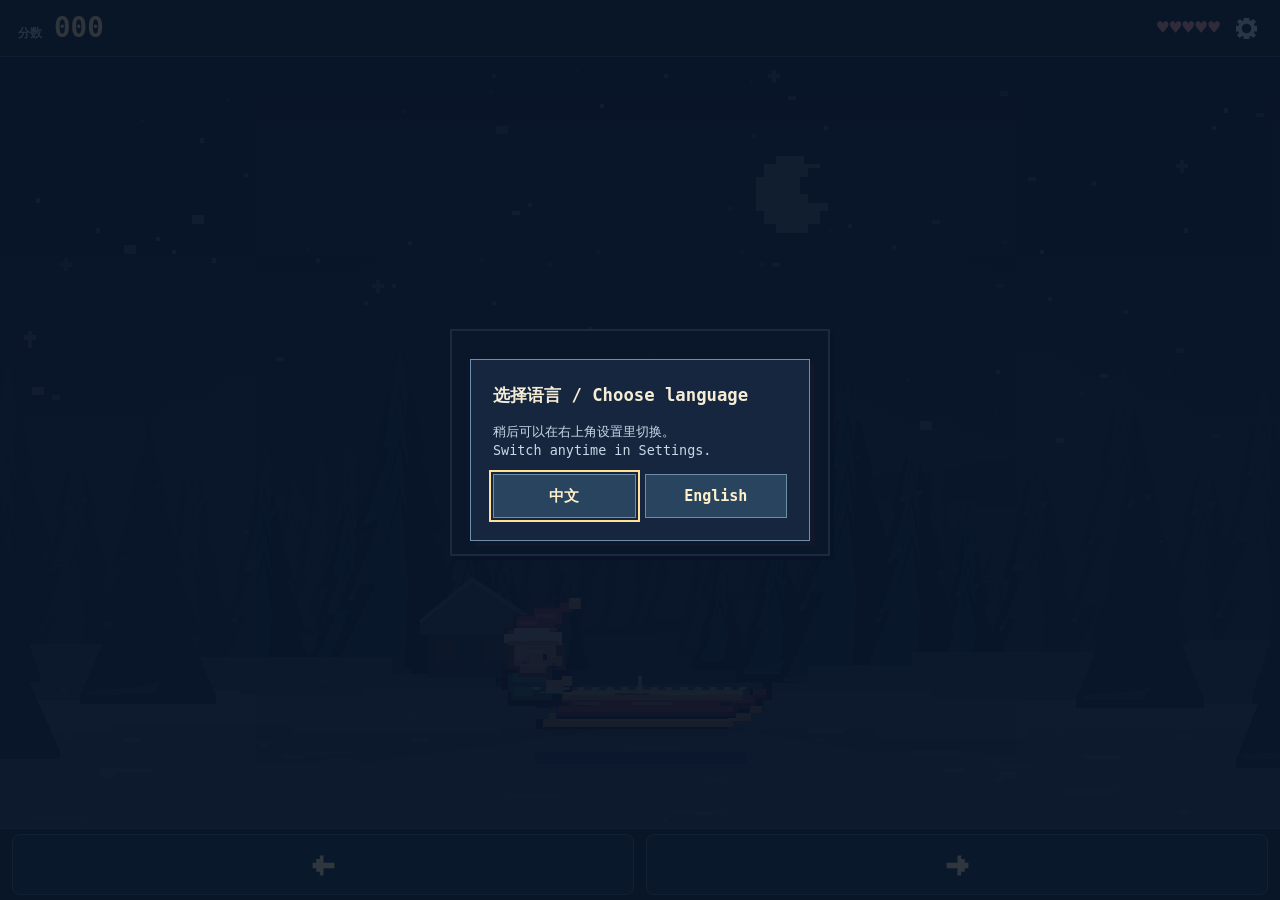
==== commit e2106b26: "Add original mode themes and independent audio settings" ====
--- a/index.html
+++ b/index.html
@@ -1,7 +1,7 @@
 <!doctype html>
-<html lang="zh-CN"><head><meta charset="utf-8"><meta name="viewport" content="width=device-width,initial-scale=1,viewport-fit=cover"><meta name="theme-color" content="#11162b"><meta name="description" content="推着小精灵的雪橇，在雪夜垒起一棵圣诞树。"><title>松针雪夜 · 垒树挑战</title><link rel="icon" href="./assets/pixel-leaf.svg" type="image/svg+xml"><link rel="stylesheet" href="./style.css?v=gingerbread-20"><script defer src="./game-core.js?v=journey-18"></script><script defer src="./locale.js?v=gingerbread-20"></script><script defer src="./share.js?v=quiet-17"></script><script defer src="./journey-finale.js?v=journey-18"></script><script defer src="./game.js?v=gingerbread-20"></script></head>
+<html lang="zh-CN"><head><meta charset="utf-8"><meta name="viewport" content="width=device-width,initial-scale=1,viewport-fit=cover"><meta name="theme-color" content="#11162b"><meta name="description" content="推着小精灵的雪橇，在雪夜垒起一棵圣诞树。"><title>松针雪夜 · 垒树挑战</title><link rel="icon" href="./assets/pixel-leaf.svg" type="image/svg+xml"><link rel="stylesheet" href="./style.css?v=audio-21"><script defer src="./game-core.js?v=journey-18"></script><script defer src="./locale.js?v=gingerbread-20"></script><script defer src="./share.js?v=quiet-17"></script><script defer src="./journey-finale.js?v=journey-18"></script><script defer src="./audio.js?v=audio-21" data-mode="tree"></script><script defer src="./game.js?v=audio-21"></script></head>
 <body><main class="shell" id="shell">
-<header class="mast"><h1 class="brand" data-l10n="brand">松针雪夜</h1><details id="settingsMenu" class="settings-menu"><summary id="settingsToggle" data-l10n-aria="settings" aria-label="设置"><svg viewBox="0 0 24 24" width="23" height="23" aria-hidden="true"><path fill="currentColor" d="M9 1h6v3h2l2-2 3 3-2 2v2h3v6h-3v2l2 2-3 3-2-2h-2v3H9v-3H7l-2 2-3-3 2-2v-2H1V9h3V7L2 5l3-3 2 2h2zm3 6a5 5 0 1 0 0 10 5 5 0 0 0 0-10"/></svg></summary><div class="settings"><button class="help-toggle" type="button" id="helpToggle" aria-expanded="false" aria-controls="rules"><span data-l10n="help">玩法</span></button><label class="sense" for="sensitivity"><span data-l10n="sensitivity">灵敏度</span> <select id="sensitivity" data-l10n-aria="sensitivity"><option value="low" data-l10n="low">低</option><option value="medium" selected data-l10n="medium">标准</option><option value="high" data-l10n="high">高</option></select></label><button id="languageToggle" class="language-toggle" type="button" aria-label="选择语言" data-l10n-aria="language" aria-haspopup="dialog" aria-controls="languagePicker" aria-expanded="false"><span aria-hidden="true">🌐</span><span id="languageBadge" aria-hidden="true">中</span></button><button id="sound" class="sound" type="button" aria-pressed="false" aria-label="打开声音">♫ <span>静音</span></button><button type="button" id="focusToggle" class="focus-toggle" aria-pressed="false" aria-label="打开放大模式">↗</button></div></details></header>
+<header class="mast"><h1 class="brand" data-l10n="brand">松针雪夜</h1><details id="settingsMenu" class="settings-menu"><summary id="settingsToggle" data-l10n-aria="settings" aria-label="设置"><svg viewBox="0 0 24 24" width="23" height="23" aria-hidden="true"><path fill="currentColor" d="M9 1h6v3h2l2-2 3 3-2 2v2h3v6h-3v2l2 2-3 3-2-2h-2v3H9v-3H7l-2 2-3-3 2-2v-2H1V9h3V7L2 5l3-3 2 2h2zm3 6a5 5 0 1 0 0 10 5 5 0 0 0 0-10"/></svg></summary><div class="settings"><button class="help-toggle" type="button" id="helpToggle" aria-expanded="false" aria-controls="rules"><span data-l10n="help">玩法</span></button><label class="sense" for="sensitivity"><span data-l10n="sensitivity">灵敏度</span> <select id="sensitivity" data-l10n-aria="sensitivity"><option value="low" data-l10n="low">低</option><option value="medium" selected data-l10n="medium">标准</option><option value="high" data-l10n="high">高</option></select></label><button id="languageToggle" class="language-toggle" type="button" aria-label="选择语言" data-l10n-aria="language" aria-haspopup="dialog" aria-controls="languagePicker" aria-expanded="false"><span aria-hidden="true">🌐</span><span id="languageBadge" aria-hidden="true">中</span></button><button id="music" class="sound" type="button" data-pine-audio="music" aria-pressed="true">背景音乐 · 开</button><button id="sound" class="sound" type="button" data-pine-audio="sfx" aria-pressed="true"><span>操作音效 · 开</span></button><button type="button" id="focusToggle" class="focus-toggle" aria-pressed="false" aria-label="打开放大模式">↗</button></div></details></header>
 <section class="stage">
 <div class="play">
 <div class="frame">
--- a/style.css
+++ b/style.css
@@ -261,3 +261,5 @@
 @media(max-width:680px){.workshop-dialog{width:100vw;height:100dvh;border:0;border-radius:0}.workshop-dialog header{padding-top:calc(5px + env(safe-area-inset-top,0px));padding-left:max(9px,env(safe-area-inset-left,0px));padding-right:max(9px,env(safe-area-inset-right,0px))}}
 
 .panel .gingerbread-home{font:inherit;font-weight:700;text-decoration:none;line-height:1.2;padding:12px 16px;border-radius:10px;background:#59423e;border-color:#bd9471}.panel .gingerbread-home:hover{background:#775645}.panel .gingerbread-home:focus-visible{outline:2px solid #ffe2aa;outline-offset:3px}
+
+.settings [data-pine-audio]{white-space:nowrap;min-height:42px;font-size:.79rem;padding:5px 8px}.settings [data-pine-audio][aria-pressed=false]{color:#aabdd2}
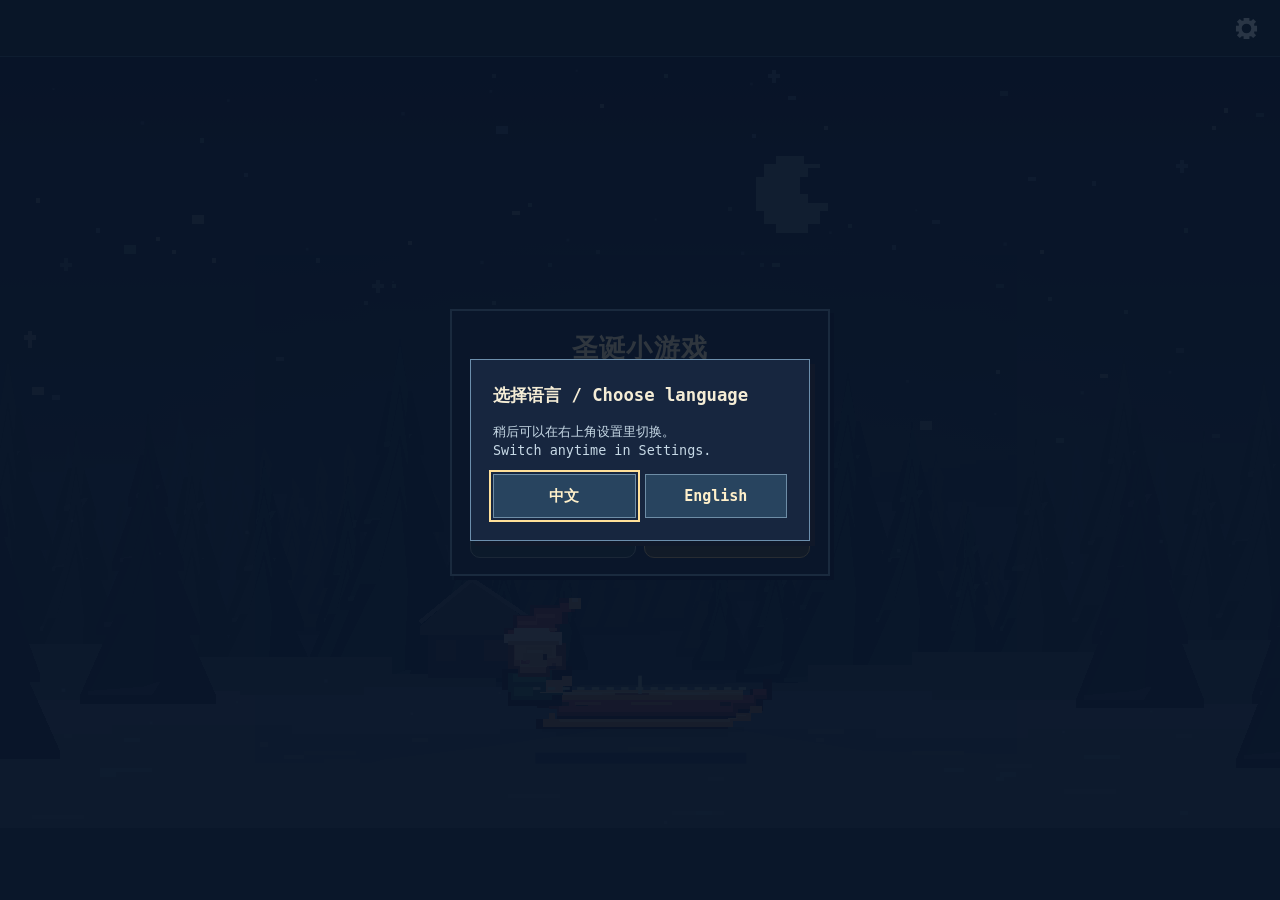
==== commit 5e769435: "Launch the Christmas Arcade hub and Gift Depot Defense" ====
--- a/index.html
+++ b/index.html
@@ -1,5 +1,5 @@
 <!doctype html>
-<html lang="zh-CN"><head><meta charset="utf-8"><meta name="viewport" content="width=device-width,initial-scale=1,viewport-fit=cover"><meta name="theme-color" content="#11162b"><meta name="description" content="推着小精灵的雪橇，在雪夜垒起一棵圣诞树。"><title>松针雪夜 · 垒树挑战</title><link rel="icon" href="./assets/pixel-leaf.svg" type="image/svg+xml"><link rel="stylesheet" href="./style.css?v=audio-21"><script defer src="./game-core.js?v=journey-18"></script><script defer src="./locale.js?v=gingerbread-20"></script><script defer src="./share.js?v=quiet-17"></script><script defer src="./journey-finale.js?v=journey-18"></script><script defer src="./audio.js?v=audio-21" data-mode="tree"></script><script defer src="./game.js?v=audio-21"></script></head>
+<html lang="zh-CN"><head><meta charset="utf-8"><meta name="viewport" content="width=device-width,initial-scale=1,viewport-fit=cover"><meta name="theme-color" content="#11162b"><meta name="description" content="松针雪夜圣诞小游戏合集。垒松树、造树工坊、搭姜饼屋与礼物仓保卫战。"><title>松针雪夜 · 圣诞小游戏</title><link rel="icon" href="./assets/pixel-leaf.svg" type="image/svg+xml"><link rel="stylesheet" href="./style.css?v=defense-25"><script defer src="./game-core.js?v=journey-18"></script><script defer src="./locale.js?v=defense-25"></script><script defer src="./share.js?v=quiet-17"></script><script defer src="./journey-finale.js?v=journey-18"></script><script defer src="./audio.js?v=audio-21" data-mode="tree"></script><script defer src="./game.js?v=defense-25"></script></head>
 <body><main class="shell" id="shell">
 <header class="mast"><h1 class="brand" data-l10n="brand">松针雪夜</h1><details id="settingsMenu" class="settings-menu"><summary id="settingsToggle" data-l10n-aria="settings" aria-label="设置"><svg viewBox="0 0 24 24" width="23" height="23" aria-hidden="true"><path fill="currentColor" d="M9 1h6v3h2l2-2 3 3-2 2v2h3v6h-3v2l2 2-3 3-2-2h-2v3H9v-3H7l-2 2-3-3 2-2v-2H1V9h3V7L2 5l3-3 2 2h2zm3 6a5 5 0 1 0 0 10 5 5 0 0 0 0-10"/></svg></summary><div class="settings"><button class="help-toggle" type="button" id="helpToggle" aria-expanded="false" aria-controls="rules"><span data-l10n="help">玩法</span></button><label class="sense" for="sensitivity"><span data-l10n="sensitivity">灵敏度</span> <select id="sensitivity" data-l10n-aria="sensitivity"><option value="low" data-l10n="low">低</option><option value="medium" selected data-l10n="medium">标准</option><option value="high" data-l10n="high">高</option></select></label><button id="languageToggle" class="language-toggle" type="button" aria-label="选择语言" data-l10n-aria="language" aria-haspopup="dialog" aria-controls="languagePicker" aria-expanded="false"><span aria-hidden="true">🌐</span><span id="languageBadge" aria-hidden="true">中</span></button><button id="music" class="sound" type="button" data-pine-audio="music" aria-pressed="true">背景音乐 · 开</button><button id="sound" class="sound" type="button" data-pine-audio="sfx" aria-pressed="true"><span>操作音效 · 开</span></button><button type="button" id="focusToggle" class="focus-toggle" aria-pressed="false" aria-label="打开放大模式">↗</button></div></details></header>
 <section class="stage">
@@ -22,12 +22,15 @@
 <div class="panel" id="panel"><div class="card">
 <div id="panelIcon" class="panel-icon" hidden aria-hidden="true">✦</div>
 <p id="panelTag" class="panel-tag" hidden></p>
-<h2 id="panelTitle" data-l10n="readyTitle">垒得越高越好</h2>
+<h2 id="panelTitle" data-l10n="readyTitle">圣诞小游戏</h2>
 <div id="resultScore" class="result-score" hidden><strong id="resultScoreValue">0</strong><span data-l10n="scoreUnit">分</span></div>
-<p id="panelText" data-l10n="readyText">移动树顶，对准落下的松叶。</p>
-<button id="start" type="button"><span data-l10n="start">开始垒树</span> <span aria-hidden="true">↗</span></button>
-<a id="gingerbreadHome" class="workshop-home gingerbread-home" href="./gingerbread/" data-l10n="gingerbreadGame">搭姜饼屋</a>
-<button id="workshopHome" class="workshop-home" type="button" aria-haspopup="dialog" aria-controls="workshopDialog" data-l10n="workshop">造树工坊</button>
+<p id="panelText" data-l10n="readyText">选一个小游戏，开始你的圣诞雪夜。</p>
+<div class="mode-grid">
+<button id="start" type="button" class="mode-card tree-mode"><span data-l10n="treeGame">垒松树</span><small data-l10n="treeDesc">接松枝，垒圣诞树</small></button>
+<a id="gingerbreadHome" class="workshop-home mode-card gingerbread-home" href="./gingerbread/"><span data-l10n="gingerbreadGame">搭姜饼屋</span><small data-l10n="gingerbreadDesc">接姜饼，拼出小屋</small></a>
+<button id="workshopHome" class="workshop-home mode-card workshop-mode" type="button" aria-haspopup="dialog" aria-controls="workshopDialog"><span data-l10n="workshop">造树工坊</span><small data-l10n="workshopDesc">自由造树和装饰</small></button>
+<a id="defenseHome" class="workshop-home mode-card defense-mode" href="./gift-defense/"><span data-l10n="defenseGame">礼物仓保卫战</span><small data-l10n="defenseDesc">布置防线，守住礼物</small></a>
+</div>
 <div id="shareActions" class="share-actions" hidden>
 <button id="saveTree" type="button" aria-disabled="true"><span data-l10n="save">保存我的树</span></button>
 <button id="shareTree" type="button" aria-disabled="true"><span data-l10n="share">分享</span></button>
--- a/style.css
+++ b/style.css
@@ -263,3 +263,28 @@
 .panel .gingerbread-home{font:inherit;font-weight:700;text-decoration:none;line-height:1.2;padding:12px 16px;border-radius:10px;background:#59423e;border-color:#bd9471}.panel .gingerbread-home:hover{background:#775645}.panel .gingerbread-home:focus-visible{outline:2px solid #ffe2aa;outline-offset:3px}
 
 .settings [data-pine-audio]{white-space:nowrap;min-height:42px;font-size:.79rem;padding:5px 8px}.settings [data-pine-audio][aria-pressed=false]{color:#aabdd2}
+/* Home only: a proper arcade menu. Existing pause/result cards and controls are unchanged. */
+.panel[data-mode=ready] .card{width:min(96%,605px);padding:17px 18px 16px}
+.panel[data-mode=ready] #panelTitle{letter-spacing:.045em}
+.panel[data-mode=ready] #panelText{margin:5px auto 11px;max-width:100%;font-size:.86rem}
+.panel[data-mode=ready] .mode-grid{display:grid;grid-template-columns:repeat(2,minmax(0,1fr));gap:8px}
+.panel[data-mode=ready] .mode-grid .mode-card{display:grid;grid-template-columns:32px minmax(0,1fr);grid-template-rows:auto auto;align-content:center;column-gap:8px;justify-items:start;min-height:74px;margin:0;padding:9px 9px 8px;width:100%;height:auto;text-align:left;text-decoration:none;border:1px solid #839296;border-radius:10px;line-height:1.16;white-space:normal;color:#ffecc6;box-shadow:none;background:#263d4c}
+.panel[data-mode=ready] .mode-grid .mode-card[hidden]{display:none}
+.panel[data-mode=ready] .mode-grid .mode-card:before{content:"";grid-column:1;grid-row:1/3;width:32px;height:32px;align-self:center;background:center / contain no-repeat;image-rendering:pixelated}
+.panel[data-mode=ready] .mode-grid .mode-card span{grid-column:2;font-size:.93rem;font-weight:800}
+.panel[data-mode=ready] .mode-grid .mode-card small{grid-column:2;line-height:1.24;font-size:.72rem;color:#cfddd8;margin-top:3px}
+.panel[data-mode=ready] .mode-grid .tree-mode{background:#264d43;border-color:#94b2a1}
+.panel[data-mode=ready] .mode-grid .tree-mode:before{background-image:url("./assets/arcade-tree.svg?v=runner-23")}
+.panel[data-mode=ready] .mode-grid .gingerbread-home{background:#5c4240;border-color:#c19b79}
+.panel[data-mode=ready] .mode-grid .gingerbread-home:before{background-image:url("./assets/arcade-cookie.svg?v=runner-23")}
+.panel[data-mode=ready] .mode-grid .workshop-mode:before{background-image:url("./assets/pixel-leaf.svg")}
+.panel[data-mode=ready] .mode-grid .mode-card:hover{filter:brightness(1.15)}
+@media(max-width:435px){.panel[data-mode=ready] .card{padding:13px 10px 12px}.panel[data-mode=ready] .mode-grid{gap:6px}.panel[data-mode=ready] .mode-grid .mode-card{min-height:70px;padding:7px 6px;grid-template-columns:24px minmax(0,1fr);column-gap:5px}.panel[data-mode=ready] .mode-grid .mode-card:before{width:24px;height:24px}.panel[data-mode=ready] .mode-grid .mode-card span{font-size:.82rem}.panel[data-mode=ready] .mode-grid .mode-card small{font-size:.64rem}}
+@media(max-height:520px) and (min-width:640px){.panel[data-mode=ready] .card{padding:7px 10px}.panel[data-mode=ready] .mode-grid .mode-card{min-height:48px;padding:4px 6px}}
+
+/* Keep reserved layout height but make the ready scene a quiet game hub. */
+.shell.is-arcade .readout,.shell.is-arcade #controls,.shell.is-arcade .footer{visibility:hidden;pointer-events:none}
+
+
+.panel[data-mode=ready] .mode-grid .defense-mode{background:#4b4937;border-color:#d1ae78}
+.panel[data-mode=ready] .mode-grid .defense-mode:before{background-image:url("./assets/sprite-santa.svg")}
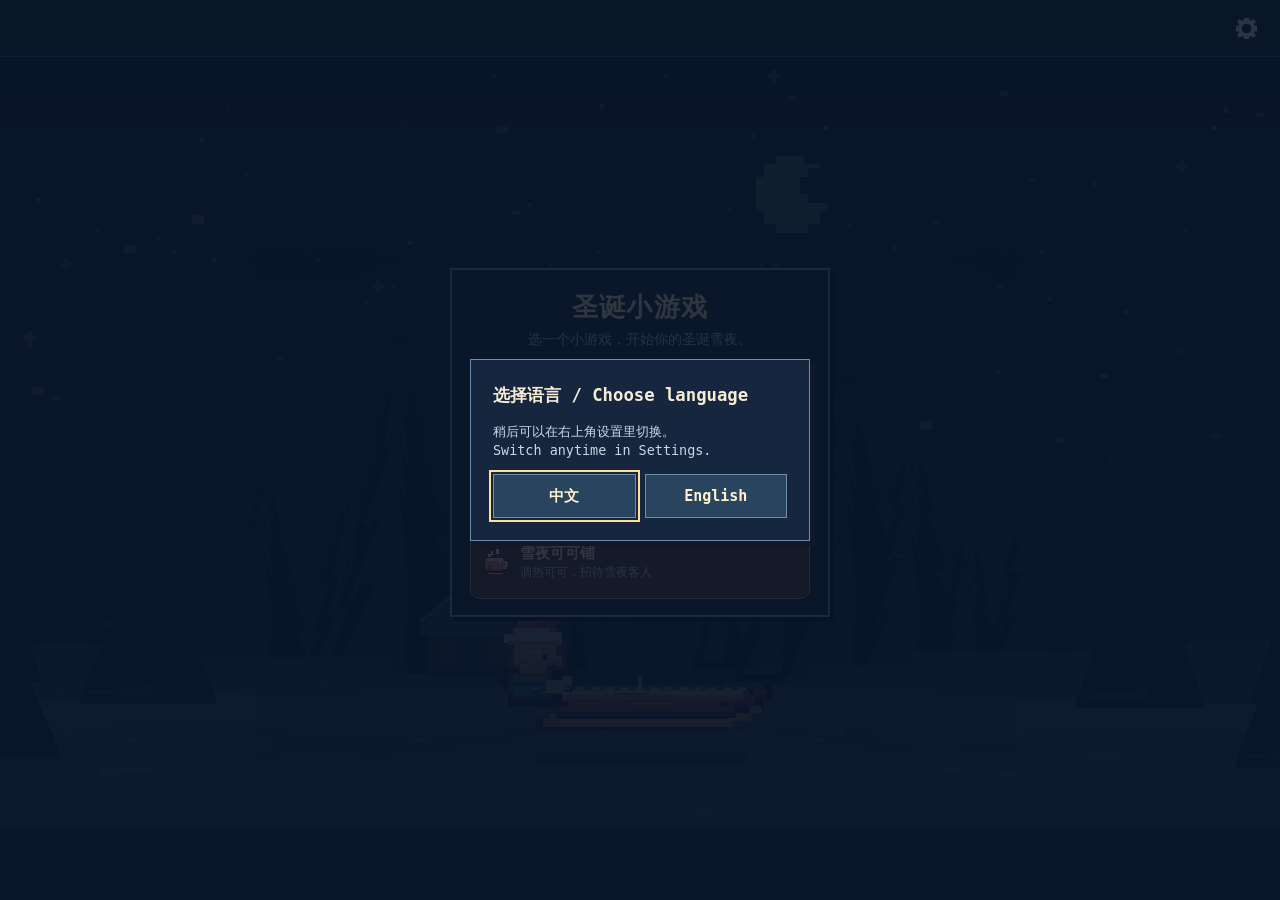
==== commit 3ee643f3: "Open the bilingual endless Snowy Cocoa Stand" ====
--- a/index.html
+++ b/index.html
@@ -1,5 +1,5 @@
 <!doctype html>
-<html lang="zh-CN"><head><meta charset="utf-8"><meta name="viewport" content="width=device-width,initial-scale=1,viewport-fit=cover"><meta name="theme-color" content="#11162b"><meta name="description" content="松针雪夜圣诞小游戏合集。垒松树、造树工坊、搭姜饼屋与礼物仓保卫战。"><title>松针雪夜 · 圣诞小游戏</title><link rel="icon" href="./assets/pixel-leaf.svg" type="image/svg+xml"><link rel="stylesheet" href="./style.css?v=defense-25"><script defer src="./game-core.js?v=journey-18"></script><script defer src="./locale.js?v=defense-25"></script><script defer src="./share.js?v=quiet-17"></script><script defer src="./journey-finale.js?v=journey-18"></script><script defer src="./audio.js?v=audio-21" data-mode="tree"></script><script defer src="./game.js?v=defense-25"></script></head>
+<html lang="zh-CN"><head><meta charset="utf-8"><meta name="viewport" content="width=device-width,initial-scale=1,viewport-fit=cover"><meta name="theme-color" content="#11162b"><meta name="description" content="松针雪夜圣诞小游戏合集。垒松树、造树工坊、搭姜饼屋、礼物仓保卫战与雪夜可可铺。"><title>松针雪夜 · 圣诞小游戏</title><link rel="icon" href="./assets/pixel-leaf.svg" type="image/svg+xml"><link rel="stylesheet" href="./style.css?v=cocoa-26"><script defer src="./game-core.js?v=journey-18"></script><script defer src="./locale.js?v=cocoa-26"></script><script defer src="./share.js?v=quiet-17"></script><script defer src="./journey-finale.js?v=journey-18"></script><script defer src="./audio.js?v=audio-21" data-mode="tree"></script><script defer src="./game.js?v=cocoa-26"></script></head>
 <body><main class="shell" id="shell">
 <header class="mast"><h1 class="brand" data-l10n="brand">松针雪夜</h1><details id="settingsMenu" class="settings-menu"><summary id="settingsToggle" data-l10n-aria="settings" aria-label="设置"><svg viewBox="0 0 24 24" width="23" height="23" aria-hidden="true"><path fill="currentColor" d="M9 1h6v3h2l2-2 3 3-2 2v2h3v6h-3v2l2 2-3 3-2-2h-2v3H9v-3H7l-2 2-3-3 2-2v-2H1V9h3V7L2 5l3-3 2 2h2zm3 6a5 5 0 1 0 0 10 5 5 0 0 0 0-10"/></svg></summary><div class="settings"><button class="help-toggle" type="button" id="helpToggle" aria-expanded="false" aria-controls="rules"><span data-l10n="help">玩法</span></button><label class="sense" for="sensitivity"><span data-l10n="sensitivity">灵敏度</span> <select id="sensitivity" data-l10n-aria="sensitivity"><option value="low" data-l10n="low">低</option><option value="medium" selected data-l10n="medium">标准</option><option value="high" data-l10n="high">高</option></select></label><button id="languageToggle" class="language-toggle" type="button" aria-label="选择语言" data-l10n-aria="language" aria-haspopup="dialog" aria-controls="languagePicker" aria-expanded="false"><span aria-hidden="true">🌐</span><span id="languageBadge" aria-hidden="true">中</span></button><button id="music" class="sound" type="button" data-pine-audio="music" aria-pressed="true">背景音乐 · 开</button><button id="sound" class="sound" type="button" data-pine-audio="sfx" aria-pressed="true"><span>操作音效 · 开</span></button><button type="button" id="focusToggle" class="focus-toggle" aria-pressed="false" aria-label="打开放大模式">↗</button></div></details></header>
 <section class="stage">
@@ -30,6 +30,7 @@
 <a id="gingerbreadHome" class="workshop-home mode-card gingerbread-home" href="./gingerbread/"><span data-l10n="gingerbreadGame">搭姜饼屋</span><small data-l10n="gingerbreadDesc">接姜饼，拼出小屋</small></a>
 <button id="workshopHome" class="workshop-home mode-card workshop-mode" type="button" aria-haspopup="dialog" aria-controls="workshopDialog"><span data-l10n="workshop">造树工坊</span><small data-l10n="workshopDesc">自由造树和装饰</small></button>
 <a id="defenseHome" class="workshop-home mode-card defense-mode" href="./gift-defense/"><span data-l10n="defenseGame">礼物仓保卫战</span><small data-l10n="defenseDesc">布置防线，守住礼物</small></a>
+<a id="cocoaHome" class="workshop-home mode-card cocoa-mode" href="./cocoa/"><span data-l10n="cocoaGame">雪夜可可铺</span><small data-l10n="cocoaDesc">调热可可，招待雪夜客人</small></a>
 </div>
 <div id="shareActions" class="share-actions" hidden>
 <button id="saveTree" type="button" aria-disabled="true"><span data-l10n="save">保存我的树</span></button>
--- a/style.css
+++ b/style.css
@@ -288,3 +288,6 @@
 
 .panel[data-mode=ready] .mode-grid .defense-mode{background:#4b4937;border-color:#d1ae78}
 .panel[data-mode=ready] .mode-grid .defense-mode:before{background-image:url("./assets/sprite-santa.svg")}
+
+.panel[data-mode=ready] .mode-grid .cocoa-mode{grid-column:1/-1;background:#594038;border-color:#c29b79}
+.panel[data-mode=ready] .mode-grid .cocoa-mode:before{background-image:url("./assets/arcade-cocoa.svg")}
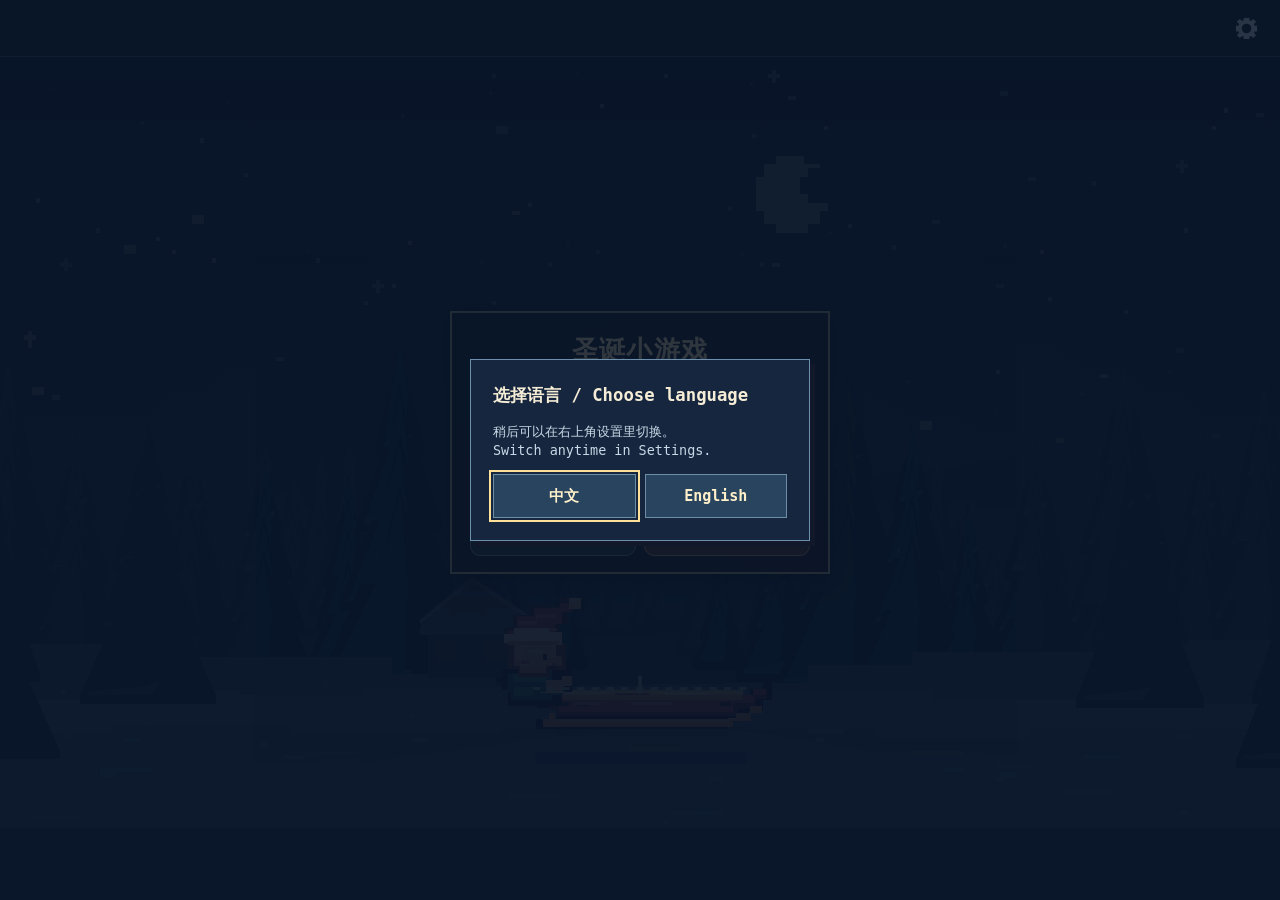
==== commit 6c33c211: "Temporarily take Gift Depot Defense offline and tidy the arcade" ====
--- a/index.html
+++ b/index.html
@@ -1,5 +1,5 @@
 <!doctype html>
-<html lang="zh-CN"><head><meta charset="utf-8"><meta name="viewport" content="width=device-width,initial-scale=1,viewport-fit=cover"><meta name="theme-color" content="#11162b"><meta name="description" content="松针雪夜圣诞小游戏合集。垒松树、造树工坊、搭姜饼屋、礼物仓保卫战与雪夜可可铺。"><title>松针雪夜 · 圣诞小游戏</title><link rel="icon" href="./assets/pixel-leaf.svg" type="image/svg+xml"><link rel="stylesheet" href="./style.css?v=cocoa-26"><script defer src="./game-core.js?v=journey-18"></script><script defer src="./locale.js?v=cocoa-26"></script><script defer src="./share.js?v=quiet-17"></script><script defer src="./journey-finale.js?v=journey-18"></script><script defer src="./audio.js?v=audio-21" data-mode="tree"></script><script defer src="./game.js?v=cocoa-26"></script></head>
+<html lang="zh-CN"><head><meta charset="utf-8"><meta name="viewport" content="width=device-width,initial-scale=1,viewport-fit=cover"><meta name="theme-color" content="#11162b"><meta name="description" content="松针雪夜圣诞小游戏合集。垒松树、造树工坊、搭姜饼屋与雪夜可可铺。"><title>松针雪夜 · 圣诞小游戏</title><link rel="icon" href="./assets/pixel-leaf.svg" type="image/svg+xml"><link rel="stylesheet" href="./style.css?v=arcade-28"><script defer src="./game-core.js?v=journey-18"></script><script defer src="./locale.js?v=cocoa-26"></script><script defer src="./share.js?v=quiet-17"></script><script defer src="./journey-finale.js?v=journey-18"></script><script defer src="./audio.js?v=audio-21" data-mode="tree"></script><script defer src="./game.js?v=cocoa-26"></script></head>
 <body><main class="shell" id="shell">
 <header class="mast"><h1 class="brand" data-l10n="brand">松针雪夜</h1><details id="settingsMenu" class="settings-menu"><summary id="settingsToggle" data-l10n-aria="settings" aria-label="设置"><svg viewBox="0 0 24 24" width="23" height="23" aria-hidden="true"><path fill="currentColor" d="M9 1h6v3h2l2-2 3 3-2 2v2h3v6h-3v2l2 2-3 3-2-2h-2v3H9v-3H7l-2 2-3-3 2-2v-2H1V9h3V7L2 5l3-3 2 2h2zm3 6a5 5 0 1 0 0 10 5 5 0 0 0 0-10"/></svg></summary><div class="settings"><button class="help-toggle" type="button" id="helpToggle" aria-expanded="false" aria-controls="rules"><span data-l10n="help">玩法</span></button><label class="sense" for="sensitivity"><span data-l10n="sensitivity">灵敏度</span> <select id="sensitivity" data-l10n-aria="sensitivity"><option value="low" data-l10n="low">低</option><option value="medium" selected data-l10n="medium">标准</option><option value="high" data-l10n="high">高</option></select></label><button id="languageToggle" class="language-toggle" type="button" aria-label="选择语言" data-l10n-aria="language" aria-haspopup="dialog" aria-controls="languagePicker" aria-expanded="false"><span aria-hidden="true">🌐</span><span id="languageBadge" aria-hidden="true">中</span></button><button id="music" class="sound" type="button" data-pine-audio="music" aria-pressed="true">背景音乐 · 开</button><button id="sound" class="sound" type="button" data-pine-audio="sfx" aria-pressed="true"><span>操作音效 · 开</span></button><button type="button" id="focusToggle" class="focus-toggle" aria-pressed="false" aria-label="打开放大模式">↗</button></div></details></header>
 <section class="stage">
@@ -29,7 +29,6 @@
 <button id="start" type="button" class="mode-card tree-mode"><span data-l10n="treeGame">垒松树</span><small data-l10n="treeDesc">接松枝，垒圣诞树</small></button>
 <a id="gingerbreadHome" class="workshop-home mode-card gingerbread-home" href="./gingerbread/"><span data-l10n="gingerbreadGame">搭姜饼屋</span><small data-l10n="gingerbreadDesc">接姜饼，拼出小屋</small></a>
 <button id="workshopHome" class="workshop-home mode-card workshop-mode" type="button" aria-haspopup="dialog" aria-controls="workshopDialog"><span data-l10n="workshop">造树工坊</span><small data-l10n="workshopDesc">自由造树和装饰</small></button>
-<a id="defenseHome" class="workshop-home mode-card defense-mode" href="./gift-defense/"><span data-l10n="defenseGame">礼物仓保卫战</span><small data-l10n="defenseDesc">布置防线，守住礼物</small></a>
 <a id="cocoaHome" class="workshop-home mode-card cocoa-mode" href="./cocoa/"><span data-l10n="cocoaGame">雪夜可可铺</span><small data-l10n="cocoaDesc">调热可可，招待雪夜客人</small></a>
 </div>
 <div id="shareActions" class="share-actions" hidden>
--- a/style.css
+++ b/style.css
@@ -286,8 +286,17 @@
 .shell.is-arcade .readout,.shell.is-arcade #controls,.shell.is-arcade .footer{visibility:hidden;pointer-events:none}
 
 
-.panel[data-mode=ready] .mode-grid .defense-mode{background:#4b4937;border-color:#d1ae78}
-.panel[data-mode=ready] .mode-grid .defense-mode:before{background-image:url("./assets/sprite-santa.svg")}
-
-.panel[data-mode=ready] .mode-grid .cocoa-mode{grid-column:1/-1;background:#594038;border-color:#c29b79}
+
+.panel[data-mode=ready] .mode-grid .cocoa-mode{background:#594038;border-color:#c29b79}
 .panel[data-mode=ready] .mode-grid .cocoa-mode:before{background-image:url("./assets/arcade-cocoa.svg")}
+
+/* Compact 2 × 2 arcade, only while the opening menu is visible. */
+.panel[data-mode=ready] .card{background:linear-gradient(145deg,#162939fa,#201f33f5);border-color:#a1a68a;box-shadow:0 6px 23px #080f22bd}
+.panel[data-mode=ready] #panelTitle{text-wrap:balance}
+.panel[data-mode=ready] #panelText{margin:4px auto 9px}
+.panel[data-mode=ready] .mode-grid .mode-card:focus-visible{outline:2px solid #ffe2aa;outline-offset:2px}
+@media(max-width:435px){
+ .panel[data-mode=ready] .card{padding:10px 9px}
+ .panel[data-mode=ready] #panelText{font-size:.73rem}
+ .panel[data-mode=ready] .mode-grid .mode-card{min-height:62px}
+}
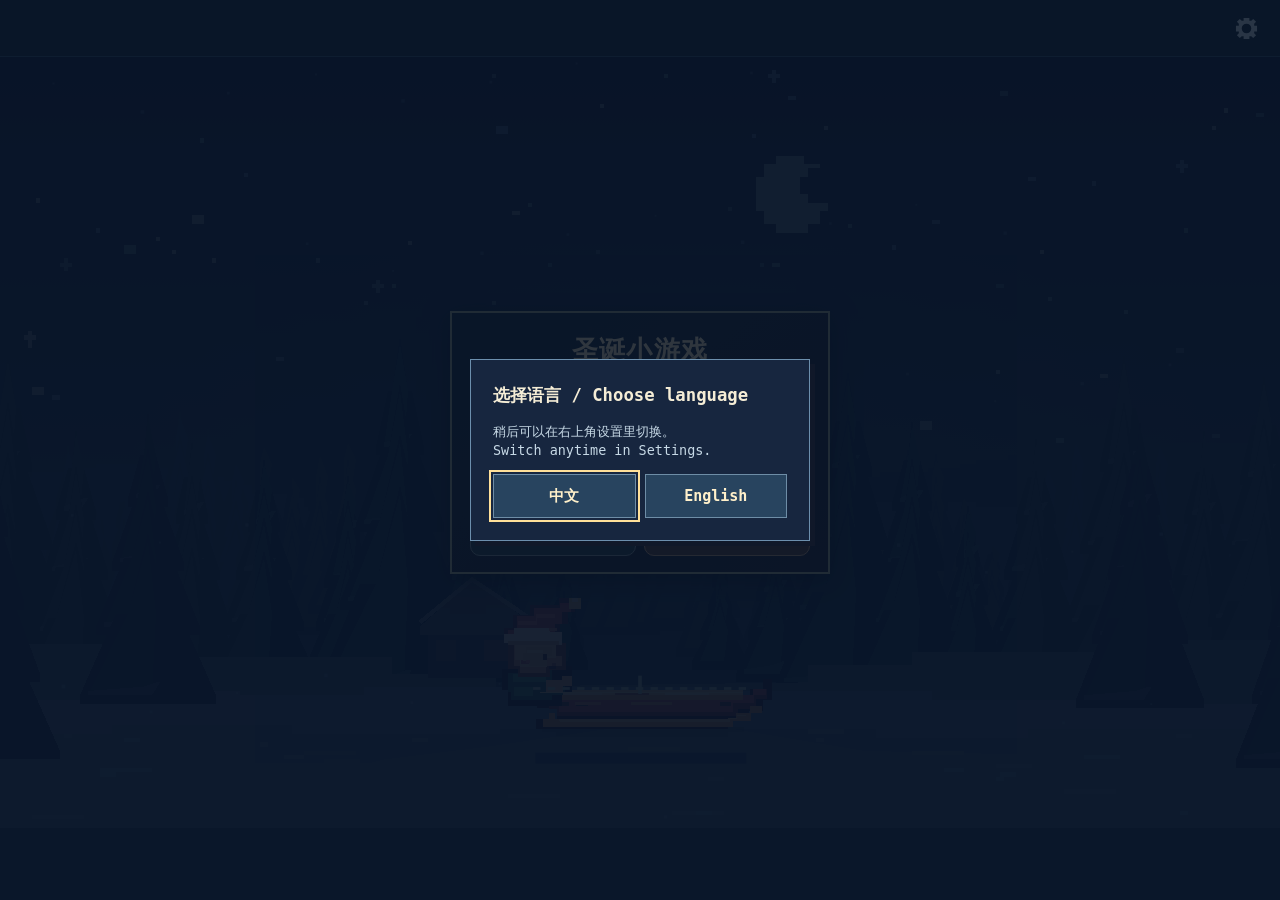
==== commit 6159265c: "Add shareable winter keepsakes to all four arcade modes" ====
--- a/index.html
+++ b/index.html
@@ -1,5 +1,5 @@
 <!doctype html>
-<html lang="zh-CN"><head><meta charset="utf-8"><meta name="viewport" content="width=device-width,initial-scale=1,viewport-fit=cover"><meta name="theme-color" content="#11162b"><meta name="description" content="松针雪夜圣诞小游戏合集。垒松树、造树工坊、搭姜饼屋与雪夜可可铺。"><title>松针雪夜 · 圣诞小游戏</title><link rel="icon" href="./assets/pixel-leaf.svg" type="image/svg+xml"><link rel="stylesheet" href="./style.css?v=arcade-28"><script defer src="./game-core.js?v=journey-18"></script><script defer src="./locale.js?v=cocoa-26"></script><script defer src="./share.js?v=quiet-17"></script><script defer src="./journey-finale.js?v=journey-18"></script><script defer src="./audio.js?v=audio-21" data-mode="tree"></script><script defer src="./game.js?v=cocoa-26"></script></head>
+<html lang="zh-CN"><head><meta charset="utf-8"><meta name="viewport" content="width=device-width,initial-scale=1,viewport-fit=cover"><meta name="theme-color" content="#11162b"><meta name="description" content="松针雪夜圣诞小游戏合集。垒松树、造树工坊、搭姜饼屋与雪夜可可铺。"><title>松针雪夜 · 圣诞小游戏</title><link rel="icon" href="./assets/pixel-leaf.svg" type="image/svg+xml"><link rel="stylesheet" href="./style.css?v=arcade-28"><script defer src="./game-core.js?v=journey-18"></script><script defer src="./locale.js?v=cocoa-26"></script><script defer src="./share.js?v=keepsake-29"></script><script defer src="./journey-finale.js?v=journey-18"></script><script defer src="./audio.js?v=audio-21" data-mode="tree"></script><script defer src="./game.js?v=cocoa-26"></script><style>.panel.settlement-panel #shareActions{grid-template-columns:repeat(3,minmax(0,1fr));gap:5px}.panel.settlement-panel #shareActions button{min-width:0;white-space:normal;overflow-wrap:anywhere;line-height:1.18}</style></head>
 <body><main class="shell" id="shell">
 <header class="mast"><h1 class="brand" data-l10n="brand">松针雪夜</h1><details id="settingsMenu" class="settings-menu"><summary id="settingsToggle" data-l10n-aria="settings" aria-label="设置"><svg viewBox="0 0 24 24" width="23" height="23" aria-hidden="true"><path fill="currentColor" d="M9 1h6v3h2l2-2 3 3-2 2v2h3v6h-3v2l2 2-3 3-2-2h-2v3H9v-3H7l-2 2-3-3 2-2v-2H1V9h3V7L2 5l3-3 2 2h2zm3 6a5 5 0 1 0 0 10 5 5 0 0 0 0-10"/></svg></summary><div class="settings"><button class="help-toggle" type="button" id="helpToggle" aria-expanded="false" aria-controls="rules"><span data-l10n="help">玩法</span></button><label class="sense" for="sensitivity"><span data-l10n="sensitivity">灵敏度</span> <select id="sensitivity" data-l10n-aria="sensitivity"><option value="low" data-l10n="low">低</option><option value="medium" selected data-l10n="medium">标准</option><option value="high" data-l10n="high">高</option></select></label><button id="languageToggle" class="language-toggle" type="button" aria-label="选择语言" data-l10n-aria="language" aria-haspopup="dialog" aria-controls="languagePicker" aria-expanded="false"><span aria-hidden="true">🌐</span><span id="languageBadge" aria-hidden="true">中</span></button><button id="music" class="sound" type="button" data-pine-audio="music" aria-pressed="true">背景音乐 · 开</button><button id="sound" class="sound" type="button" data-pine-audio="sfx" aria-pressed="true"><span>操作音效 · 开</span></button><button type="button" id="focusToggle" class="focus-toggle" aria-pressed="false" aria-label="打开放大模式">↗</button></div></details></header>
 <section class="stage">
@@ -34,6 +34,7 @@
 <div id="shareActions" class="share-actions" hidden>
 <button id="saveTree" type="button" aria-disabled="true"><span data-l10n="save">保存我的树</span></button>
 <button id="shareTree" type="button" aria-disabled="true"><span data-l10n="share">分享</span></button>
+<button id="copyTreeLink" type="button">复制游戏链接</button>
 </div>
 <p id="shareStatus" class="share-status" role="status" hidden></p>
 <label id="shareLinkLabel" class="share-link" hidden><span data-l10n="copy">复制游戏链接</span>
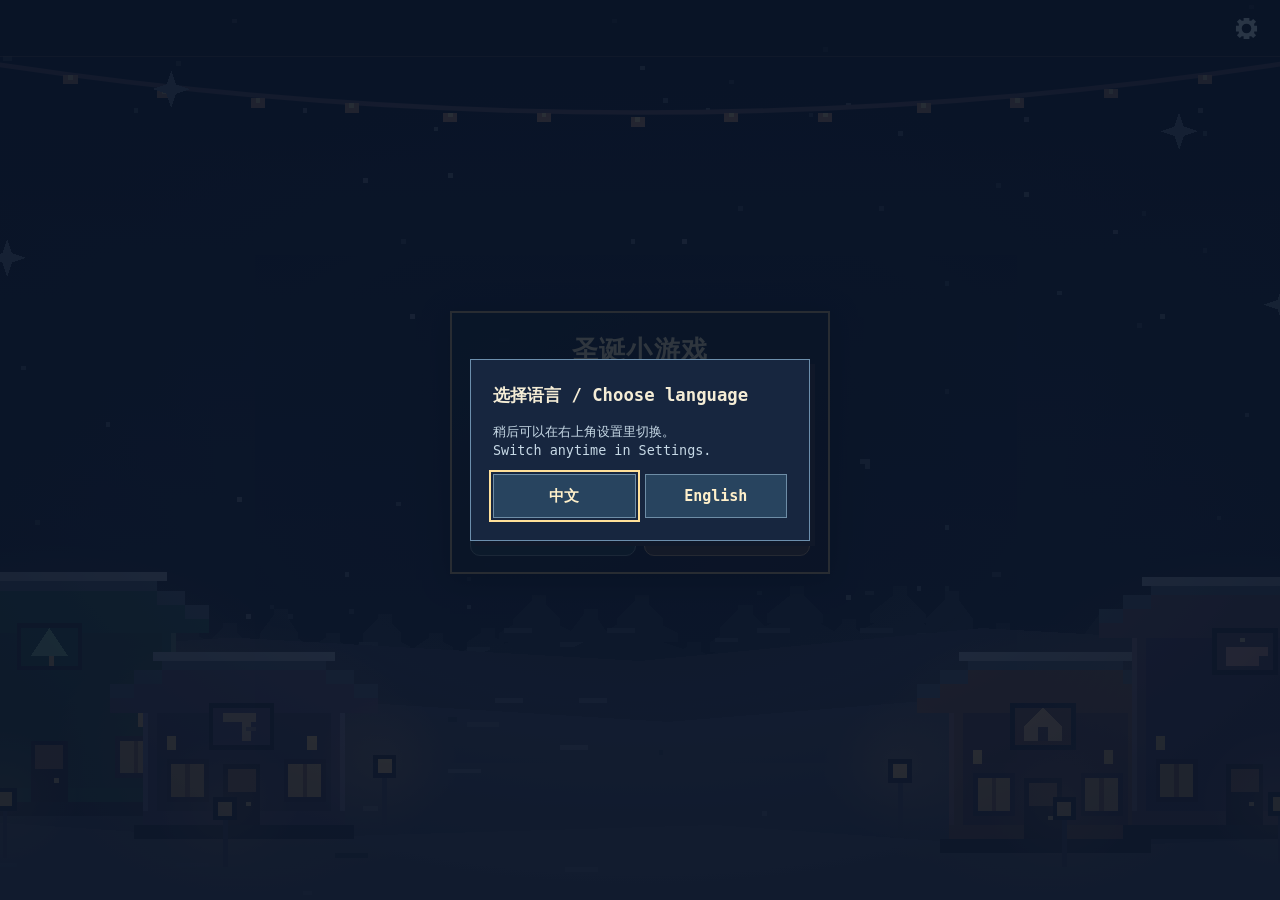
==== commit 34159c0a: "Give the Christmas Arcade its own winter market backdrop" ====
--- a/index.html
+++ b/index.html
@@ -1,6 +1,6 @@
 <!doctype html>
-<html lang="zh-CN"><head><meta charset="utf-8"><meta name="viewport" content="width=device-width,initial-scale=1,viewport-fit=cover"><meta name="theme-color" content="#11162b"><meta name="description" content="松针雪夜圣诞小游戏合集。垒松树、造树工坊、搭姜饼屋与雪夜可可铺。"><title>松针雪夜 · 圣诞小游戏</title><link rel="icon" href="./assets/pixel-leaf.svg" type="image/svg+xml"><link rel="stylesheet" href="./style.css?v=arcade-28"><script defer src="./game-core.js?v=journey-18"></script><script defer src="./locale.js?v=cocoa-26"></script><script defer src="./share.js?v=keepsake-29"></script><script defer src="./journey-finale.js?v=journey-18"></script><script defer src="./audio.js?v=audio-21" data-mode="tree"></script><script defer src="./game.js?v=cocoa-26"></script><style>.panel.settlement-panel #shareActions{grid-template-columns:repeat(3,minmax(0,1fr));gap:5px}.panel.settlement-panel #shareActions button{min-width:0;white-space:normal;overflow-wrap:anywhere;line-height:1.18}</style></head>
-<body><main class="shell" id="shell">
+<html lang="zh-CN"><head><meta charset="utf-8"><meta name="viewport" content="width=device-width,initial-scale=1,viewport-fit=cover"><meta name="theme-color" content="#11162b"><meta name="description" content="松针雪夜圣诞小游戏合集。垒松树、造树工坊、搭姜饼屋与雪夜可可铺。"><title>松针雪夜 · 圣诞小游戏</title><link rel="icon" href="./assets/pixel-leaf.svg" type="image/svg+xml"><link rel="stylesheet" href="./style.css?v=market-30"><script defer src="./game-core.js?v=journey-18"></script><script defer src="./locale.js?v=cocoa-26"></script><script defer src="./share.js?v=keepsake-29"></script><script defer src="./journey-finale.js?v=journey-18"></script><script defer src="./audio.js?v=audio-21" data-mode="tree"></script><script defer src="./game.js?v=cocoa-26"></script><style>.panel.settlement-panel #shareActions{grid-template-columns:repeat(3,minmax(0,1fr));gap:5px}.panel.settlement-panel #shareActions button{min-width:0;white-space:normal;overflow-wrap:anywhere;line-height:1.18}</style></head>
+<body><main class="shell is-arcade" id="shell"><div class="arcade-backdrop" aria-hidden="true"></div>
 <header class="mast"><h1 class="brand" data-l10n="brand">松针雪夜</h1><details id="settingsMenu" class="settings-menu"><summary id="settingsToggle" data-l10n-aria="settings" aria-label="设置"><svg viewBox="0 0 24 24" width="23" height="23" aria-hidden="true"><path fill="currentColor" d="M9 1h6v3h2l2-2 3 3-2 2v2h3v6h-3v2l2 2-3 3-2-2h-2v3H9v-3H7l-2 2-3-3 2-2v-2H1V9h3V7L2 5l3-3 2 2h2zm3 6a5 5 0 1 0 0 10 5 5 0 0 0 0-10"/></svg></summary><div class="settings"><button class="help-toggle" type="button" id="helpToggle" aria-expanded="false" aria-controls="rules"><span data-l10n="help">玩法</span></button><label class="sense" for="sensitivity"><span data-l10n="sensitivity">灵敏度</span> <select id="sensitivity" data-l10n-aria="sensitivity"><option value="low" data-l10n="low">低</option><option value="medium" selected data-l10n="medium">标准</option><option value="high" data-l10n="high">高</option></select></label><button id="languageToggle" class="language-toggle" type="button" aria-label="选择语言" data-l10n-aria="language" aria-haspopup="dialog" aria-controls="languagePicker" aria-expanded="false"><span aria-hidden="true">🌐</span><span id="languageBadge" aria-hidden="true">中</span></button><button id="music" class="sound" type="button" data-pine-audio="music" aria-pressed="true">背景音乐 · 开</button><button id="sound" class="sound" type="button" data-pine-audio="sfx" aria-pressed="true"><span>操作音效 · 开</span></button><button type="button" id="focusToggle" class="focus-toggle" aria-pressed="false" aria-label="打开放大模式">↗</button></div></details></header>
 <section class="stage">
 <div class="play">
--- a/style.css
+++ b/style.css
@@ -300,3 +300,16 @@
  .panel[data-mode=ready] #panelText{font-size:.73rem}
  .panel[data-mode=ready] .mode-grid .mode-card{min-height:62px}
 }
+
+/* The arcade has its own winter market. Layout and scenery return to the game on start. */
+.arcade-backdrop{display:none}
+.shell.is-arcade{isolation:isolate;background:none}
+.shell.is-arcade .arcade-backdrop{display:block;position:fixed;inset:0;z-index:-1;pointer-events:none;background:#181a2e url('./assets/arcade-market.svg?v=market-30') center/cover no-repeat;image-rendering:pixelated}
+.shell.is-arcade .mast{background:#171a2a71;border-bottom-color:#d6b19735}
+.shell.is-arcade .stage,.shell.is-arcade .play,.shell.is-arcade .frame,.shell.is-arcade .screen{background:transparent;box-shadow:none;border-color:transparent}
+.shell.is-arcade .screen::before,.shell.is-arcade .journey-scenes,.shell.is-arcade #field{visibility:hidden}
+.shell.is-arcade .panel[data-mode=ready]{background:transparent}
+.shell.is-arcade .panel[data-mode=ready] .card{background:linear-gradient(145deg,#17283aec,#211b30f5);border-color:#d3ad78;box-shadow:0 6px 23px #080d1ebe}
+@media(max-width:650px) and (orientation:portrait){
+ .shell.is-arcade .arcade-backdrop{background-image:url('./assets/arcade-market-portrait.svg?v=market-30')}
+}
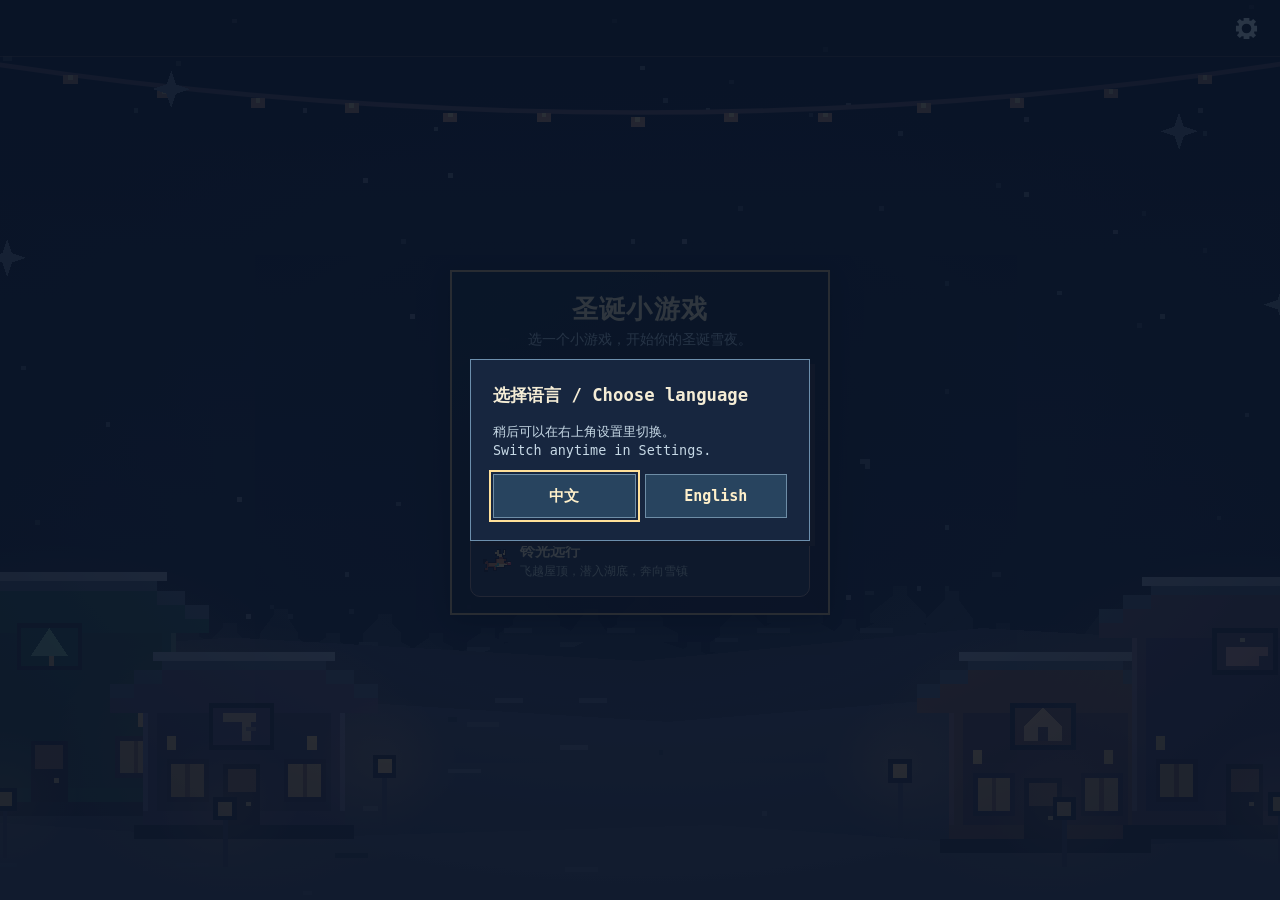
==== commit 5a38cbeb: "Release Bellbound in the Christmas arcade" ====
--- a/index.html
+++ b/index.html
@@ -1,5 +1,5 @@
 <!doctype html>
-<html lang="zh-CN"><head><meta charset="utf-8"><meta name="viewport" content="width=device-width,initial-scale=1,viewport-fit=cover"><meta name="theme-color" content="#11162b"><meta name="description" content="松针雪夜圣诞小游戏合集。垒松树、造树工坊、搭姜饼屋与雪夜可可铺。"><title>松针雪夜 · 圣诞小游戏</title><link rel="icon" href="./assets/pixel-leaf.svg" type="image/svg+xml"><link rel="stylesheet" href="./style.css?v=market-30"><script defer src="./game-core.js?v=journey-18"></script><script defer src="./locale.js?v=cocoa-26"></script><script defer src="./share.js?v=keepsake-29"></script><script defer src="./journey-finale.js?v=journey-18"></script><script defer src="./audio.js?v=audio-21" data-mode="tree"></script><script defer src="./game.js?v=cocoa-26"></script><style>.panel.settlement-panel #shareActions{grid-template-columns:repeat(3,minmax(0,1fr));gap:5px}.panel.settlement-panel #shareActions button{min-width:0;white-space:normal;overflow-wrap:anywhere;line-height:1.18}</style></head>
+<html lang="zh-CN"><head><meta charset="utf-8"><meta name="viewport" content="width=device-width,initial-scale=1,viewport-fit=cover"><meta name="theme-color" content="#11162b"><meta name="description" content="松针雪夜圣诞小游戏合集。垒松树、造树工坊、搭姜饼屋、雪夜可可铺与铃光远行。"><title>松针雪夜 · 圣诞小游戏</title><link rel="icon" href="./assets/pixel-leaf.svg" type="image/svg+xml"><link rel="stylesheet" href="./style.css?v=bellbound-1"><script defer src="./game-core.js?v=journey-18"></script><script defer src="./locale.js?v=bellbound-1"></script><script defer src="./share.js?v=keepsake-29"></script><script defer src="./journey-finale.js?v=journey-18"></script><script defer src="./audio.js?v=audio-21" data-mode="tree"></script><script defer src="./game.js?v=cocoa-26"></script><style>.panel.settlement-panel #shareActions{grid-template-columns:repeat(3,minmax(0,1fr));gap:5px}.panel.settlement-panel #shareActions button{min-width:0;white-space:normal;overflow-wrap:anywhere;line-height:1.18}</style></head>
 <body><main class="shell is-arcade" id="shell"><div class="arcade-backdrop" aria-hidden="true"></div>
 <header class="mast"><h1 class="brand" data-l10n="brand">松针雪夜</h1><details id="settingsMenu" class="settings-menu"><summary id="settingsToggle" data-l10n-aria="settings" aria-label="设置"><svg viewBox="0 0 24 24" width="23" height="23" aria-hidden="true"><path fill="currentColor" d="M9 1h6v3h2l2-2 3 3-2 2v2h3v6h-3v2l2 2-3 3-2-2h-2v3H9v-3H7l-2 2-3-3 2-2v-2H1V9h3V7L2 5l3-3 2 2h2zm3 6a5 5 0 1 0 0 10 5 5 0 0 0 0-10"/></svg></summary><div class="settings"><button class="help-toggle" type="button" id="helpToggle" aria-expanded="false" aria-controls="rules"><span data-l10n="help">玩法</span></button><label class="sense" for="sensitivity"><span data-l10n="sensitivity">灵敏度</span> <select id="sensitivity" data-l10n-aria="sensitivity"><option value="low" data-l10n="low">低</option><option value="medium" selected data-l10n="medium">标准</option><option value="high" data-l10n="high">高</option></select></label><button id="languageToggle" class="language-toggle" type="button" aria-label="选择语言" data-l10n-aria="language" aria-haspopup="dialog" aria-controls="languagePicker" aria-expanded="false"><span aria-hidden="true">🌐</span><span id="languageBadge" aria-hidden="true">中</span></button><button id="music" class="sound" type="button" data-pine-audio="music" aria-pressed="true">背景音乐 · 开</button><button id="sound" class="sound" type="button" data-pine-audio="sfx" aria-pressed="true"><span>操作音效 · 开</span></button><button type="button" id="focusToggle" class="focus-toggle" aria-pressed="false" aria-label="打开放大模式">↗</button></div></details></header>
 <section class="stage">
@@ -30,6 +30,7 @@
 <a id="gingerbreadHome" class="workshop-home mode-card gingerbread-home" href="./gingerbread/"><span data-l10n="gingerbreadGame">搭姜饼屋</span><small data-l10n="gingerbreadDesc">接姜饼，拼出小屋</small></a>
 <button id="workshopHome" class="workshop-home mode-card workshop-mode" type="button" aria-haspopup="dialog" aria-controls="workshopDialog"><span data-l10n="workshop">造树工坊</span><small data-l10n="workshopDesc">自由造树和装饰</small></button>
 <a id="cocoaHome" class="workshop-home mode-card cocoa-mode" href="./cocoa/"><span data-l10n="cocoaGame">雪夜可可铺</span><small data-l10n="cocoaDesc">调热可可，招待雪夜客人</small></a>
+<a class="workshop-home mode-card bellbound-mode" href="./bellbound/"><span data-l10n="bellboundGame">铃光远行</span><small data-l10n="bellboundDesc">飞越屋顶，潜入湖底，奔向雪镇</small></a>
 </div>
 <div id="shareActions" class="share-actions" hidden>
 <button id="saveTree" type="button" aria-disabled="true"><span data-l10n="save">保存我的树</span></button>
--- a/style.css
+++ b/style.css
@@ -313,3 +313,11 @@
 @media(max-width:650px) and (orientation:portrait){
  .shell.is-arcade .arcade-backdrop{background-image:url('./assets/arcade-market-portrait.svg?v=market-30')}
 }
+
+.panel .bellbound-mode{display:none}
+.panel[data-mode=ready] .mode-grid .bellbound-mode{display:grid;grid-column:1/-1;background:#313850;border-color:#ad8b84}
+.panel[data-mode=ready] .mode-grid .bellbound-mode:before{background-image:url("./bellbound/deer.svg")}
+@media(max-height:460px) and (orientation:landscape){
+ .panel[data-mode=ready] .mode-grid{grid-template-columns:repeat(3,minmax(0,1fr))}
+ .panel[data-mode=ready] .mode-grid .bellbound-mode{grid-column:auto}
+}
